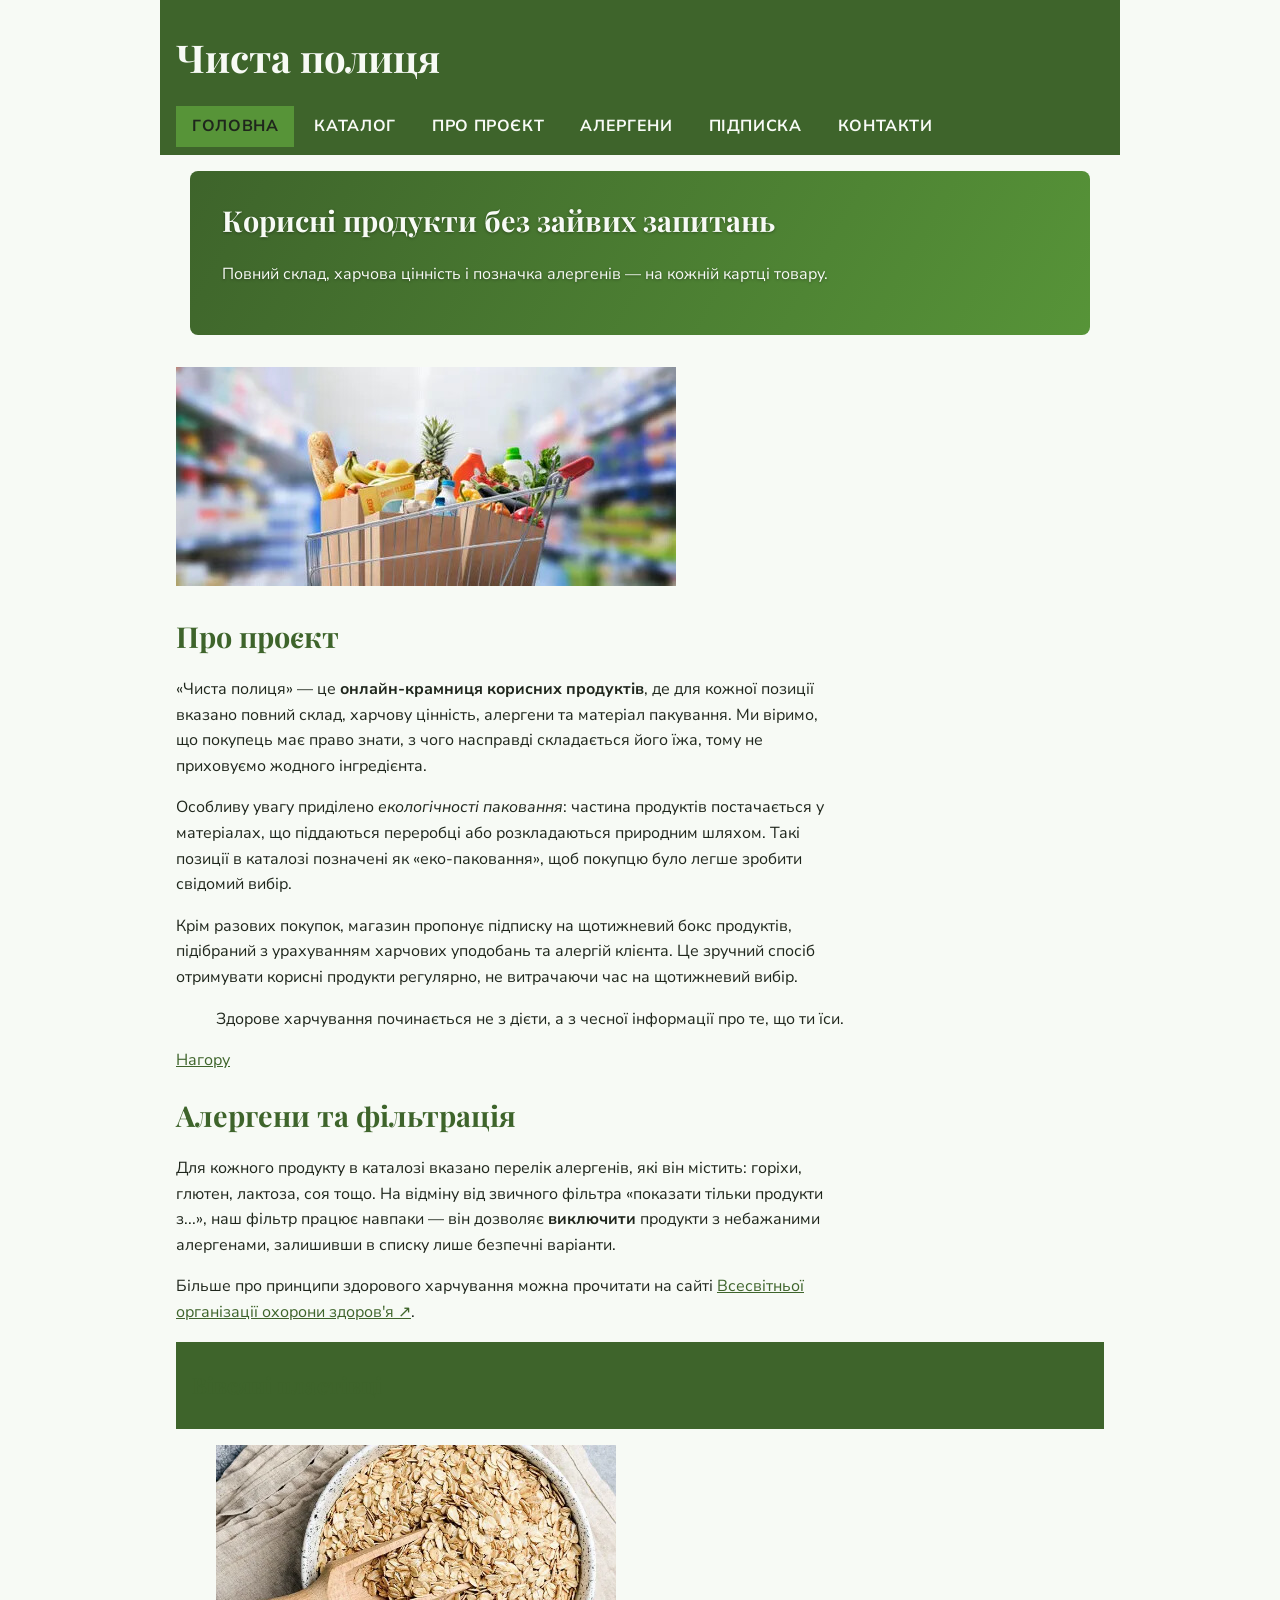
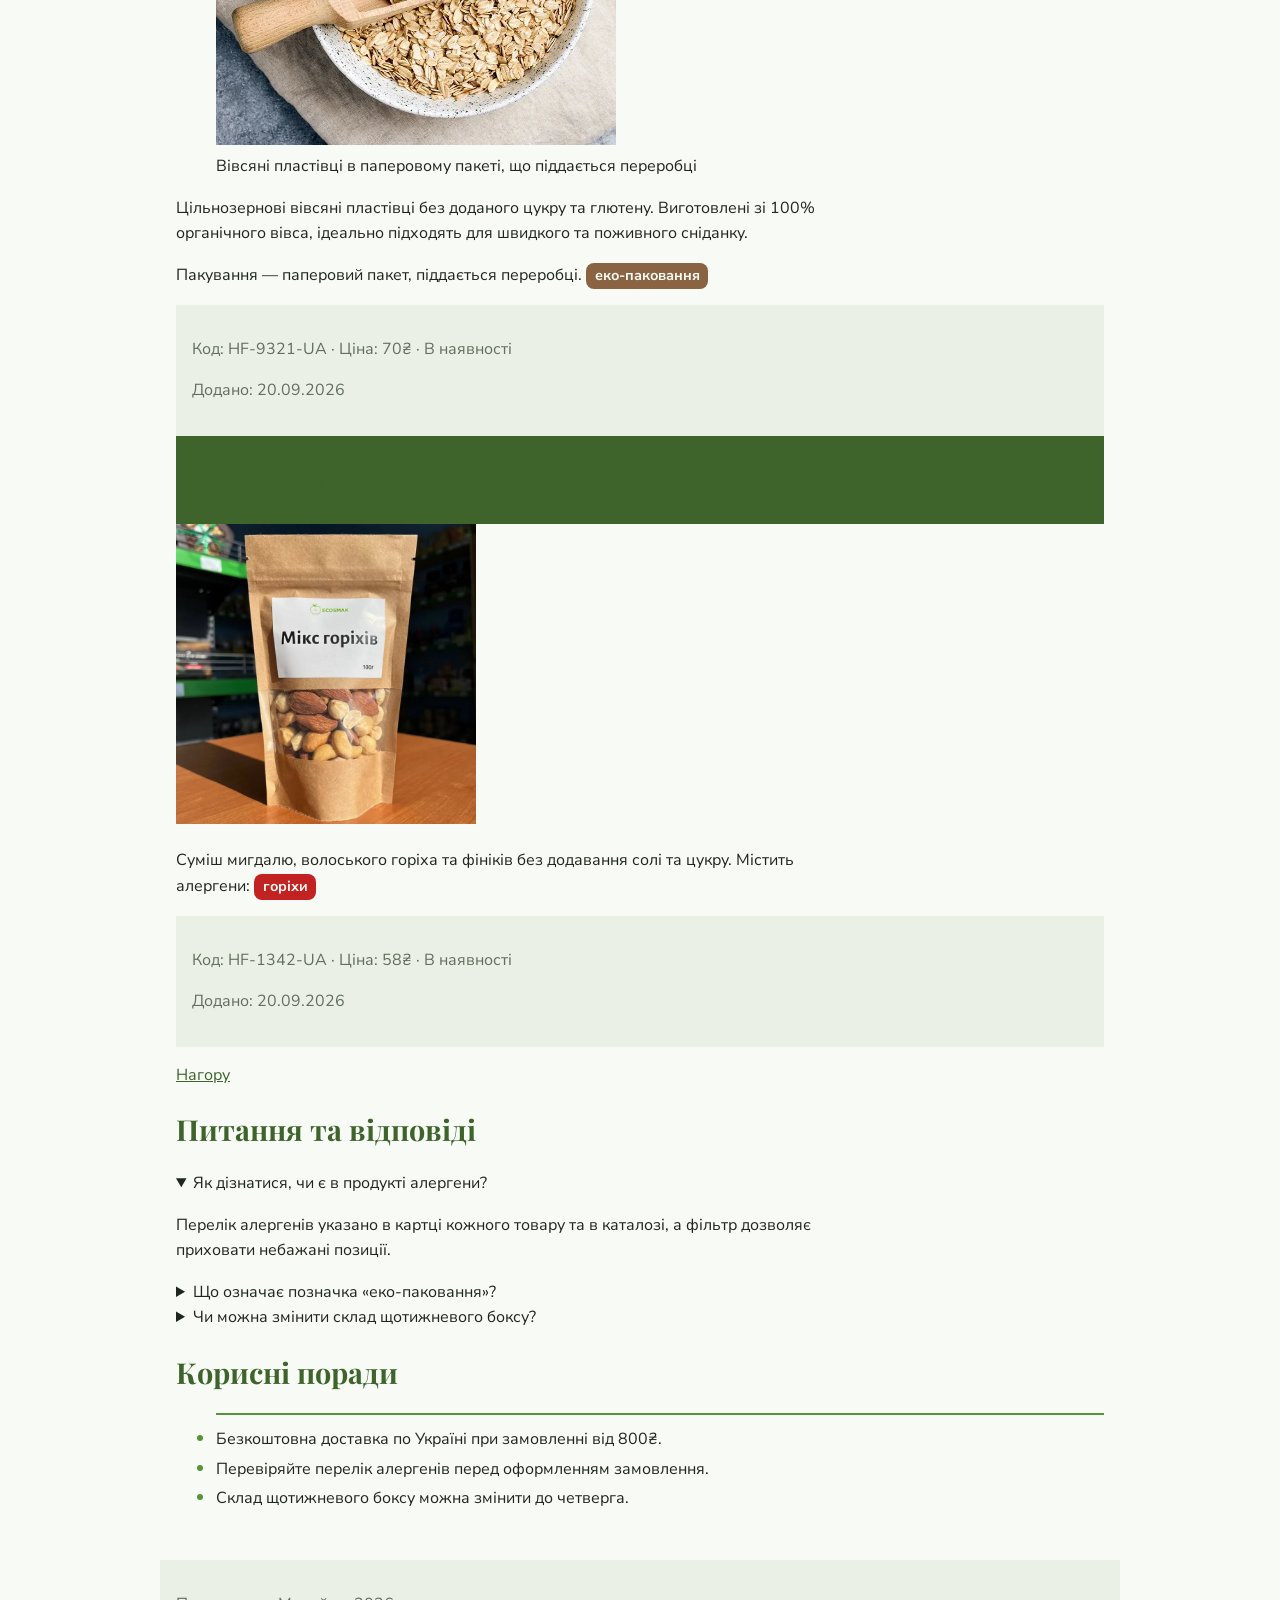
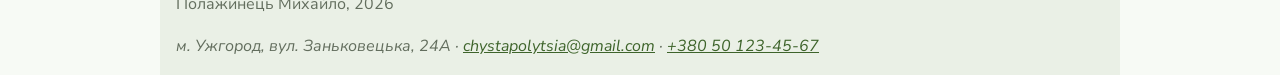
==== index.html @ 67d2f79c "Додано градієнтний банер, демонстрацію схлопування відступів і README" ====
<!DOCTYPE html>
<html lang="uk">

<head>
    <meta charset="UTF-8">
    <meta name="viewport" content="width=device-width, initial-scale=1.0">
    <link rel="stylesheet" href="css/styles.css">
    <title>Чиста полиця — крамниця корисних продуктів</title>
    <link rel="icon" href="images/favicon.jpg">
</head>

<body>       <!-- class="dark-theme" протестував все працює-->
    <header>
        <h1 id="top">Чиста полиця</h1>
        <!-- Навігація -->
        <nav aria-label="Головне меню">
            <ul>
                <li><a href="index.html" class="current">Головна</a></li>
                <li><a href="catalog.html">Каталог</a></li>
                <li><a href="index.html#store">Про проєкт</a></li>
                <li><a href="index.html#alergic">Алергени</a></li>
                <li><a href="form.html">Підписка</a></li>
                <li><a href="about.html">Контакти</a></li>
            </ul>
        </nav>
    </header>

    <main>
        <section class="banner">
            <h2>Корисні продукти без зайвих запитань</h2>
            <p>Повний склад, харчова цінність і позначка алергенів — на кожній картці товару.</p>
        </section>

        <!-- Перше зображення видно одразу, тому без lazy -->
        <picture>
            <source srcset="images/healthy-shelf.webp" type="image/webp">
            <source srcset="images/healthy-shelf.jpg" type="image/jpeg">
            <img src="images/healthy-shelf.jpg" alt="Полиця з крупами, горіхами та іншими корисними продуктами у скляних банках" width="500" height="219">
        </picture>

        <section>
            <h2 id="store">Про проєкт</h2>
            <p>
                «Чиста полиця» — це <strong>онлайн-крамниця корисних продуктів</strong>,
                де для кожної позиції вказано повний склад, харчову цінність, алергени
                та матеріал пакування. Ми віримо, що покупець має право знати, з чого
                насправді складається його їжа, тому не приховуємо жодного інгредієнта.
            </p>
            <p>
                Особливу увагу приділено <em>екологічності паковання</em>: частина
                продуктів постачається у матеріалах, що піддаються переробці або
                розкладаються природним шляхом. Такі позиції в каталозі позначені
                як «еко-паковання», щоб покупцю було легше зробити свідомий вибір.
            </p>
            <p>
                Крім разових покупок, магазин пропонує підписку на щотижневий бокс
                продуктів, підібраний з урахуванням харчових уподобань та алергій
                клієнта. Це зручний спосіб отримувати корисні продукти регулярно,
                не витрачаючи час на щотижневий вибір.
            </p>
            <blockquote>Здорове харчування починається не з дієти, а з чесної інформації про те, що ти їси.</blockquote>
            <p><a href="#top">Нагору</a></p>
        </section>

        <section>
            <h2 id="alergic">Алергени та фільтрація</h2>
            <p>
                Для кожного продукту в каталозі вказано перелік алергенів, які він
                містить: горіхи, глютен, лактоза, соя тощо. На відміну від звичного
                фільтра «показати тільки продукти з...», наш фільтр працює навпаки —
                він дозволяє <strong>виключити</strong> продукти з небажаними
                алергенами, залишивши в списку лише безпечні варіанти.
            </p>
            <p>
                Більше про принципи здорового харчування можна прочитати на сайті
                <a href="https://www.who.int/health-topics/healthy-diet" target="_blank" rel="noopener noreferrer">Всесвітньої організації охорони здоров'я</a>.
            </p>

            <article class="card" id="promo">
                <header>
                    <h3>Вівсяні пластівці</h3>
                </header>
                <figure>
                    <img src="images/oat.webp" alt="Вівсяні пластівці в паперовому пакеті та дерев'яній мисці" width="400" height="300" loading="lazy">
                    <figcaption>Вівсяні пластівці в паперовому пакеті, що піддається переробці</figcaption>
                </figure>
                <p>
                    Цільнозернові вівсяні пластівці без доданого цукру та глютену.
                    Виготовлені зі 100% органічного вівса, ідеально підходять для
                    швидкого та поживного сніданку.
                </p>
                <p>Пакування — паперовий пакет, піддається переробці. <span class="badge-eco">еко-паковання</span></p>
                <footer>
                    <p>Код: HF-9321-UA · Ціна: 70₴ · В наявності</p>
                    <p>Додано: <time datetime="2026-09-20">20.09.2026</time></p>
                </footer>
            </article>

            <article class="card">
                <header>
                    <h3>Мікс горіхів</h3>
                </header>
                <img src="images/nuts.webp" alt="Суміш мигдалю, волоських горіхів і фініків у мисці" width="300" height="300" loading="lazy">
                <p>
                    Суміш мигдалю, волоського горіха та фініків без додавання солі
                    та цукру. Містить алергени: <span class="badge-allergen">горіхи</span>
                </p>
                <footer>
                    <p>Код: HF-1342-UA · Ціна: 58₴ · В наявності</p>
                    <p>Додано: <time datetime="2026-09-20">20.09.2026</time></p>
                </footer>
            </article>

            <p><a href="#top">Нагору</a></p>
        </section>

        <section>
            <h2>Питання та відповіді</h2>
            <details open>
                <summary>Як дізнатися, чи є в продукті алергени?</summary>
                <p>Перелік алергенів указано в картці кожного товару та в каталозі, а фільтр дозволяє приховати небажані позиції.</p>
            </details>
            <details>
                <summary>Що означає позначка «еко-паковання»?</summary>
                <p>Це означає, що упаковка товару піддається переробці або розкладається природним шляхом.</p>
            </details>
            <details>
                <summary>Чи можна змінити склад щотижневого боксу?</summary>
                <p>Так, склад боксу можна змінити в особистому кабінеті до четверга, щоб зміни діяли з наступного тижня.</p>
            </details>
        </section>

        <aside>
            <h2>Корисні поради</h2>
            <ul>
                <li>Безкоштовна доставка по Україні при замовленні від 800₴.</li>
                <li>Перевіряйте перелік алергенів перед оформленням замовлення.</li>
                <li>Склад щотижневого боксу можна змінити до четверга.</li>
            </ul>
        </aside>
    </main>

    <footer>
        <p>Полажинець Михайло, 2026</p>
        <address>
            м. Ужгород, вул. Заньковецька, 24А · <a href="mailto:chystapolytsia@gmail.com">chystapolytsia@gmail.com</a> · <a href="tel:+380501234567">+380 50 123-45-67</a>
        </address>
    </footer>
</body>

</html>
---- css/styles.css ----
@import url('https://fonts.googleapis.com/css2?family=Playfair+Display:wght@700&family=Nunito+Sans:wght@400;700&subset=cyrillic&display=swap');

/* content-box рахує width лише для вмісту: рамка й padding
   додаються зверху, тому колонка з width:50% і padding:16px стає ширшою за 50%.
   border-box включає border і padding у вказаний width — колонка лишається
   рівно 50%, і дві такі колонки по 50% завжди помістяться в рядок, скільки
   padding не додавай */
*, *::before, *::after {
  box-sizing: border-box;
}

:root {
  /* еко-палітра: трав'яний зелений, світлий фон, коричневий крафт-колір
     для паковання, окремий червоний для попередження про алергени */
  --color-brand: hsl(100 40% 28%);   /* трав'яний зелений, темніший */
  --color-accent: hsl(100 45% 40%);  /* трав'яний зелений, акцент */
  --color-bg: hsl(90 30% 97%);
  --color-surface: hsl(95 25% 92%);
  --color-text: hsl(100 15% 13%);
  --color-muted: hsl(100 8% 40%);
  --color-hover: hsl(100 30% 90%);   /* підсвітка рядка таблиці */
  --color-craft: hsl(28 35% 40%);    /* коричневий, крафт-паковання */
  --color-allergen: hsl(0 70% 45%);  /* червоний, попередження про алергени */

  --font-heading: "Playfair Display", Georgia, "Times New Roman", serif;
  --font-body: "Nunito Sans", "Segoe UI", Arial, sans-serif;
  --radius: 0.5rem;
  --space-xs: 0.25rem;
  --space-sm: 0.5rem;
  --space-md: 1rem;
  --space-lg: 2rem;
  --measure: 65ch;
  --shadow: 0 2px 8px rgb(0 0 0 / 12%);
  --card-width: 260px;
  --card-img-h: 170px;
}

/* Типографіка */
html {
  font-size: 100%;
}

body {
  margin: 0;
  background: var(--color-bg);
  color: var(--color-text);
  font-family: var(--font-body);
  font-size: 1rem;
  line-height: 1.6;
}

h1, h2, h3 {
  font-family: var(--font-heading);
  line-height: 1.2;
  color: var(--color-brand);
}

h1 { font-size: 2.4rem; }
h2 { font-size: 1.8rem; }
h3 { font-size: 1.4rem; }

p {
  max-width: var(--measure);
}

strong, b {
  font-weight: 700;
}

header, main, footer {
  max-width: 60rem;
  margin: 0 auto;
  padding-inline: var(--space-md);
  box-sizing: border-box;
}

main {
  padding-block: var(--space-md);
}

/* Мітки: еко-паковання і попередження про алергени */
.badge-eco,
.badge-allergen {
  display: inline-block;
  padding: 0.1em 0.6em;
  border-radius: var(--radius);
  color: var(--color-bg);
  font-weight: 700;
  font-size: 0.9em;
}

.badge-eco {
  background: var(--color-craft);
}

.badge-allergen {
  background: var(--color-allergen);
}

/* Шапка та меню */
/* z-index сам по собі нічого не "піднімає" - він лише визначає порядок
   серед елементів, які вже мають власний контекст накладання. position
   якраз і створює цей контекст; без нього z-index: 10
   ні на що не вплине */
header {
  position: sticky;
  top: 0;
  z-index: 10;
  background: var(--color-brand);
  padding: var(--space-sm) var(--space-md);
}

header h1 {
  color: var(--color-bg);
}

nav[aria-label="Головне меню"] ul {
  list-style: none;
  padding-left: 0;
  margin: 0;
}

nav[aria-label="Головне меню"] li {
  display: inline-block;
}

nav[aria-label="Головне меню"] a {
  display: inline-block;
  padding: var(--space-sm) var(--space-md);
  color: var(--color-bg);
  font-weight: 700;
  text-decoration: none;
  text-transform: uppercase;
  letter-spacing: 0.04em;
}

nav[aria-label="Головне меню"] a:hover {
  background: var(--color-accent);
  color: var(--color-text);
}

/* клас current переїжджає на пункт активної сторінки в кожному html-файлі */
nav[aria-label="Головне меню"] a.current {
  background: var(--color-accent);
  color: var(--color-text);
}

nav[aria-label="Навігація по сторінці"] ul {
  list-style: none;
  padding-left: 0;
  display: flex;
  flex-wrap: wrap;
  gap: var(--space-md);
}

footer {
  background: var(--color-surface);
  color: var(--color-muted);
  padding-block: var(--space-md);
  margin-top: var(--space-md);
}

/*==== Картки каталогу ====*/
.cards {
  padding-top: var(--space-sm);
}

.cards .card {
  display: inline-block;
  vertical-align: top;
  width: var(--card-width);
  /* вертикальний відступ тільки знизу,
     горизонтальний — праворуч, щоб картки не торкались впритул */
  margin: 0 var(--space-md) var(--space-lg) 0;
  background: var(--color-bg);
  border: 1px solid var(--color-muted);
  border-radius: var(--radius);
  box-shadow: var(--shadow);
  /* overflow: hidden обрізає кути картинки по заокругленому border-radius
     картки — без цього зображення перекривало б
     закруглення своїми прямими кутами */
  overflow: hidden;
  /* система відліку для .card__badge: абсолютний елемент рахує координати
     відносно найближчого позиціонованого предка. Якщо прибрати relative —
     такого предка в картки не лишається, і бейдж рахує top/right відносно
     body, тобто "вилітає" у правий верхній кут усієї сторінки */
  position: relative;
}

.card__img {
  /* img — рядковий елемент, тому під ним лишається кілька пікселів
     "хвоста" рядка; display: block
     прибирає цей зазор */
  display: block;
  width: 100%;
  height: var(--card-img-h);
  object-fit: cover;
  object-position: center;
}

.card__body {
  padding: var(--space-md);
}

.card__title,
.card__meta,
.card__id {
  margin: 0 0 var(--space-sm);
  line-height: 1.3;
}

.card__title {
  white-space: nowrap;
  overflow: hidden;
  text-overflow: ellipsis;
}

.card__meta,
.card__id {
  color: var(--color-muted);
  font-size: 0.9rem;
}

/* "Еко" — той самий крафт-коричневий, що й .badge-eco в описі товару,
   бейдж показуємо тільки для карток з eco: true */
.card__badge {
  position: absolute;
  top: var(--space-sm);
  right: var(--space-sm);
  padding: var(--space-xs) var(--space-sm);
  background: var(--color-craft);
  color: var(--color-bg);
  font-size: 0.8rem;
  border-radius: 999px;
}



/* Таблиця каталогу
об'єданно код з пластівців та горохів виглядає не дуже, не можу згадати що треба використати аби воно виглядало нормально
*/
table {
  width: 100%;
  border-collapse: collapse;
  margin-block: var(--space-md);
  box-shadow: var(--shadow, 0 2px 8px rgb(0 0 0 / 10%));
  
}

caption {
  text-align: left;
  font-weight: 700;
  margin-bottom: var(--space-sm);
}

th, td {
  border: 1px solid var(--color-muted);
  padding: var(--space-sm);
}

thead th {
  background: var(--color-brand);
  color: var(--color-bg);
  text-align: left;
}

/* Калорійність і вага — останні 2 колонки заголовка, праворуч */
thead th:nth-last-child(-n + 2) {
  text-align: right;
}

tbody th {
  text-align: left;
}

/* rowspan Категорії зʼїдає клітинку з початку рядка, не з кінця —
   тому останні 2 td завжди Калорійність/Вага, в будь-якому рядку */
tbody td:nth-last-child(-n + 2) {
  text-align: right;
}

/* even = 2n, фарбуємо парні рядки (2, 4, 6…) */
tbody tr:nth-child(even) {
  background: var(--color-surface);
}

tbody tr:hover {
  background: var(--color-hover);
}

tfoot th,
tfoot td {
  font-weight: 700;
}

tfoot th { text-align: left; }
tfoot td { text-align: right; }

/* Форма підписки */
fieldset {
  border: 1px solid var(--color-muted);
  border-radius: var(--radius);
  margin-bottom: var(--space-md);
  padding: var(--space-md);
}

legend {
  font-family: var(--font-heading);
  color: var(--color-brand);
  padding-inline: var(--space-sm);
}

label {
  display: inline-block;
  margin-bottom: var(--space-sm);
}

input[type="text"],
input[type="email"],
input[type="tel"],
input[type="date"],
input[type="number"],
select,
textarea {
  width: 100%;
  max-width: 24rem;
  padding: var(--space-sm);
  border: 1px solid var(--color-muted);
  border-radius: var(--radius);
  font-family: var(--font-body);
  font-size: 1rem;
  box-sizing: border-box;
}

/* просто :invalid спрацював би одразу на пустій required-формі ще до вводу -
   тому :focus:invalid, підсвітка лише в полі, яке зараз редагують */
input:focus:invalid,
select:focus:invalid,
textarea:focus:invalid {
  border-color: var(--color-accent);
  background: var(--color-surface);
}

input:focus:valid,
select:focus:valid,
textarea:focus:valid {
  border-color: var(--color-brand);
  background: var(--color-surface);
}

/* :has(> input:required) - обгортка-<p> з обов'язковим полем,
   не важливо, label стоїть до input чи після */
p:has(> input:required) label::after,
p:has(> select:required) label::after {
  content: " *";
  color: var(--color-accent);
  font-weight: 700;
}

button[type="submit"],
button[type="reset"] {
  border: none;
  border-radius: var(--radius);
  padding: var(--space-sm) var(--space-md);
  font-weight: 700;
  cursor: pointer;
}

button[type="submit"] {
  background: var(--color-accent);
  color: var(--color-text);
}

button[type="reset"] {
  background: var(--color-surface);
  color: var(--color-muted);
  border: 1px solid var(--color-muted);
}

/* Інші обов'язкові селектори */

/* :first-child — перша порада виділена лінією зверху */
aside li:first-child {
  border-top: 2px solid var(--color-accent);
  padding-top: var(--space-sm);
}

/* :last-child — останній блок питань без зайвого відступу знизу */
details:last-child {
  margin-bottom: 0;
}

/* :checked — підпис вибраного розміру боксу жирним і фірмовим кольором */
input[type="radio"]:checked + label {
  font-weight: 700;
  color: var(--color-brand);
}

/* ::marker — колір і розмір маркерів списку порад */
aside li::marker {
  color: var(--color-accent);
  font-size: 1.2em;
}

/* ::first-letter — буквиця в першому абзаці вступу */
#store > p:first-of-type::first-letter {
  font-family: var(--font-heading);
  font-size: 2em;
  color: var(--color-brand);
}

/* нащадок — усі <a> всередині <main>, на будь-якій глибині */
main a {
  color: var(--color-brand);
}


main > p {
  margin-inline: 0;
}

/* атрибутний селектор: зовнішні посилання позначені стрілкою */
a[href^="http"]::after {
  content: " ↗";
}

a[href$=".pdf"]::after {
  content: " (PDF)";
}

/* LVHFA: однакова специфічність у всіх чотирьох, тому порядок у файлі
   вирішує, хто переможе — пізніше правило перебиває раніше */
a:link { color: var(--color-brand); }
a:visited { color: var(--color-muted); }
a:hover { color: var(--color-accent); }
a:focus-visible { outline: 2px solid var(--color-accent); outline-offset: 2px; }
a:active { color: var(--color-text); }

/* Специфічність: заголовок картки товару (h3 у #promo)
   h3        — (0,0,1)
   .card h3  — (0,1,1)
   #promo h3 — (1,0,1)  перемагає — id не наздогнати жодною кількістю класів */
/* h3       { color: var(--color-text); } */
/* .card h3 { color: var(--color-muted); } */
#promo h3 { color: var(--color-brand); }

/* inline-стиль переміг би все вище — специфічність інлайну вища за id,
   але тоді колір довелося б міняти прямо в розмітці, а не в одному файлі */
/* <h3 style="color: purple;">Вівсяні пластівці</h3> */

/* Темна тема */
body.dark-theme {
  --color-bg: hsl(100 20% 8%);
  --color-surface: hsl(100 18% 14%);
  --color-text: hsl(90 25% 92%);
  --color-muted: hsl(100 8% 60%);
  --color-hover: hsl(100 25% 20%);
}

/* Банер  */
.banner {
  width: min(100%, 900px);
  margin: 0 auto var(--space-lg);
  padding: var(--space-lg);
  border-radius: var(--radius);
  color: var(--color-bg);
  background-image: linear-gradient(120deg, var(--color-brand), var(--color-accent));
  /* світлий кінець градієнта сам по собі не дуже темний —
     тінь під текстом тримає контраст по всій довжині банера, а не тільки
     на темному краю */
  text-shadow: 0 1px 3px rgb(0 0 0 / 35%);
}

.banner h2 {
  color: var(--color-bg);
  margin-top: 0;
}

/* ===== Демонстрація: схлопування відступів =====
   Якщо розкоментувати цей блок, відстань між сусідніми картками по
   вертикалі буде НЕ 24+16=40px, а 24px: два вертикальні відступи, що
   стикаються, не додаються, а зливаються в один — більший із двох.
   Горизонтальні відступи так не поводяться, вони завжди додаються.
   Саме тому в цій роботі всі вертикальні відступи задані тільки в
   один бік — знизу (.cards .card, .card__title/.card__meta/.card__id).

.card { margin-bottom: 24px; }
.card + .card { margin-top: 16px; }
*/
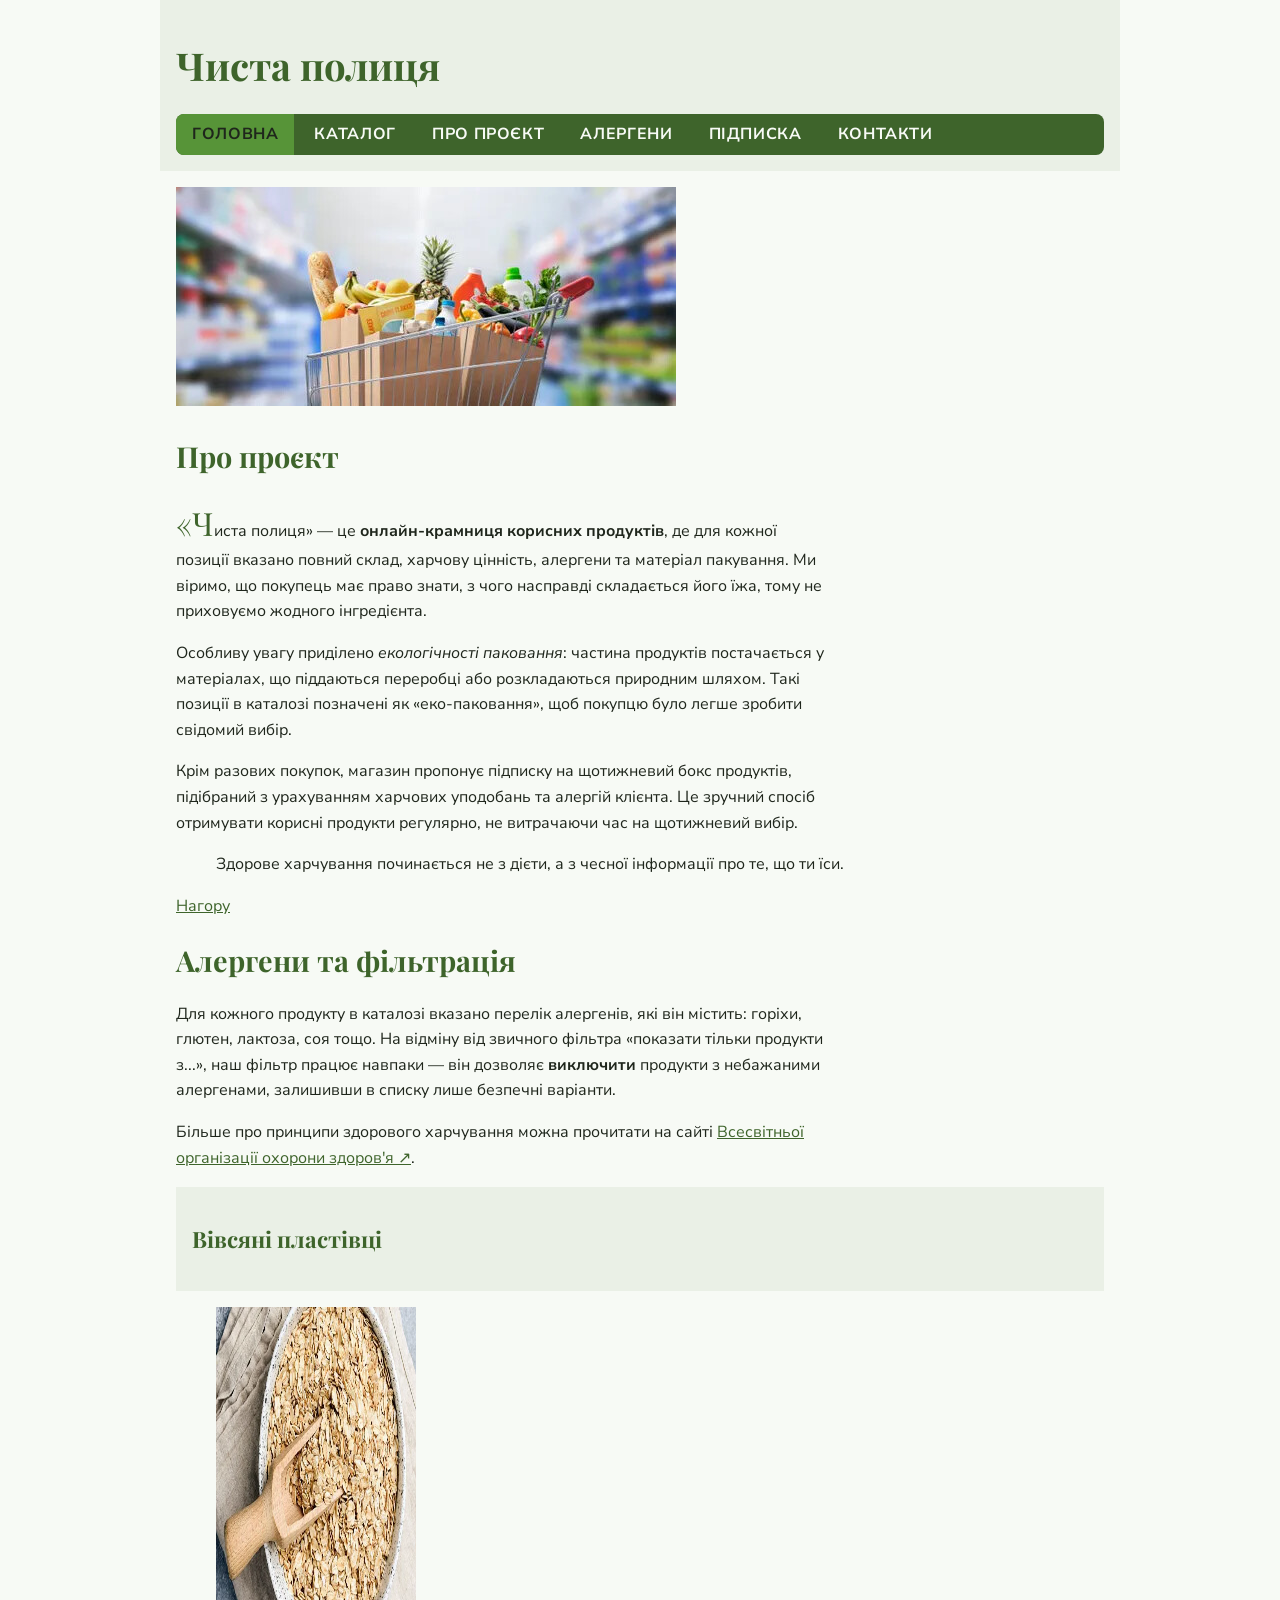
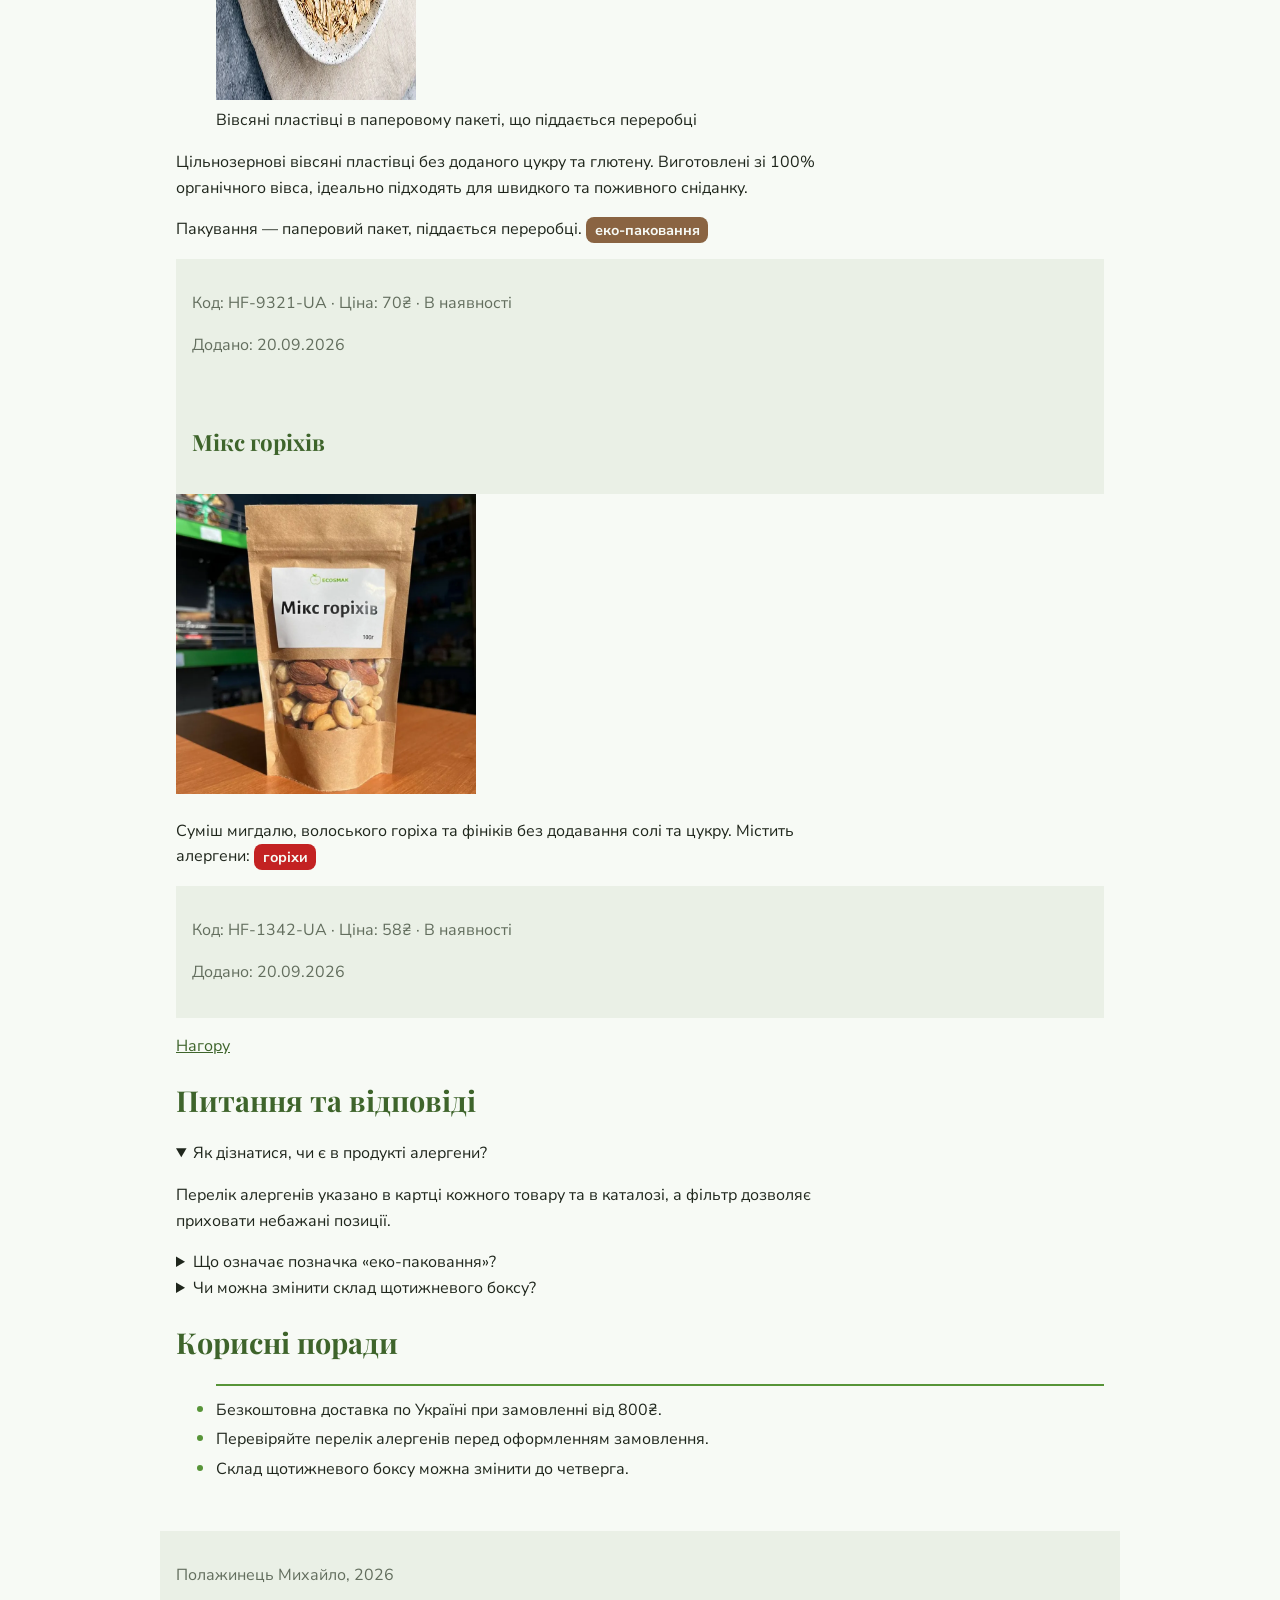
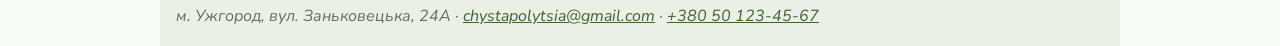
==== commit 4074bc36: "Виправлення недоліків" ====
--- a/index.html
+++ b/index.html
@@ -9,7 +9,7 @@
     <link rel="icon" href="images/favicon.jpg">
 </head>
 
-<body>       <!-- class="dark-theme" протестував все працює-->
+<body>
     <header>
         <h1 id="top">Чиста полиця</h1>
         <!-- Навігація -->
@@ -26,11 +26,6 @@
     </header>
 
     <main>
-        <section class="banner">
-            <h2>Корисні продукти без зайвих запитань</h2>
-            <p>Повний склад, харчова цінність і позначка алергенів — на кожній картці товару.</p>
-        </section>
-
         <!-- Перше зображення видно одразу, тому без lazy -->
         <picture>
             <source srcset="images/healthy-shelf.webp" type="image/webp">
@@ -81,7 +76,7 @@
                     <h3>Вівсяні пластівці</h3>
                 </header>
                 <figure>
-                    <img src="images/oat.webp" alt="Вівсяні пластівці в паперовому пакеті та дерев'яній мисці" width="400" height="300" loading="lazy">
+                    <img src="images/oat.webp" alt="Вівсяні пластівці в паперовому пакеті та дерев'яній мисці" width="200" height="393" loading="lazy">
                     <figcaption>Вівсяні пластівці в паперовому пакеті, що піддається переробці</figcaption>
                 </figure>
                 <p>
--- a/css/styles.css
+++ b/css/styles.css
@@ -1,13 +1,5 @@
+/* Чиста полиця — варіант 9, Полажинець Михайло, 14.10.2026 */
 @import url('https://fonts.googleapis.com/css2?family=Playfair+Display:wght@700&family=Nunito+Sans:wght@400;700&subset=cyrillic&display=swap');
-
-/* content-box рахує width лише для вмісту: рамка й padding
-   додаються зверху, тому колонка з width:50% і padding:16px стає ширшою за 50%.
-   border-box включає border і padding у вказаний width — колонка лишається
-   рівно 50%, і дві такі колонки по 50% завжди помістяться в рядок, скільки
-   padding не додавай */
-*, *::before, *::after {
-  box-sizing: border-box;
-}
 
 :root {
   /* еко-палітра: трав'яний зелений, світлий фон, коричневий крафт-колір
@@ -25,14 +17,10 @@
   --font-heading: "Playfair Display", Georgia, "Times New Roman", serif;
   --font-body: "Nunito Sans", "Segoe UI", Arial, sans-serif;
   --radius: 0.5rem;
-  --space-xs: 0.25rem;
+  --space: 1rem;
   --space-sm: 0.5rem;
-  --space-md: 1rem;
-  --space-lg: 2rem;
   --measure: 65ch;
   --shadow: 0 2px 8px rgb(0 0 0 / 12%);
-  --card-width: 260px;
-  --card-img-h: 170px;
 }
 
 /* Типографіка */
@@ -70,15 +58,15 @@
 header, main, footer {
   max-width: 60rem;
   margin: 0 auto;
-  padding-inline: var(--space-md);
+  padding-inline: var(--space);
   box-sizing: border-box;
 }
 
 main {
-  padding-block: var(--space-md);
-}
-
-/* Мітки: еко-паковання і попередження про алергени */
+  padding-block: var(--space);
+}
+
+/* Мітки: еко-паковання (крафт-коричневий) і попередження про алергени (червоний) */
 .badge-eco,
 .badge-allergen {
   display: inline-block;
@@ -98,26 +86,18 @@
 }
 
 /* Шапка та меню */
-/* z-index сам по собі нічого не "піднімає" - він лише визначає порядок
-   серед елементів, які вже мають власний контекст накладання. position
-   якраз і створює цей контекст; без нього z-index: 10
-   ні на що не вплине */
 header {
-  position: sticky;
-  top: 0;
-  z-index: 10;
-  background: var(--color-brand);
-  padding: var(--space-sm) var(--space-md);
-}
-
-header h1 {
-  color: var(--color-bg);
+  background: var(--color-surface);
+  padding-block: var(--space);
 }
 
 nav[aria-label="Головне меню"] ul {
   list-style: none;
   padding-left: 0;
   margin: 0;
+  background: var(--color-brand);
+  border-radius: var(--radius);
+  overflow: hidden;
 }
 
 nav[aria-label="Головне меню"] li {
@@ -126,7 +106,7 @@
 
 nav[aria-label="Головне меню"] a {
   display: inline-block;
-  padding: var(--space-sm) var(--space-md);
+  padding: var(--space-sm) var(--space);
   color: var(--color-bg);
   font-weight: 700;
   text-decoration: none;
@@ -150,101 +130,25 @@
   padding-left: 0;
   display: flex;
   flex-wrap: wrap;
-  gap: var(--space-md);
+  gap: var(--space);
 }
 
 footer {
   background: var(--color-surface);
   color: var(--color-muted);
-  padding-block: var(--space-md);
-  margin-top: var(--space-md);
-}
-
-/*==== Картки каталогу ====*/
-.cards {
-  padding-top: var(--space-sm);
-}
-
-.cards .card {
-  display: inline-block;
-  vertical-align: top;
-  width: var(--card-width);
-  /* вертикальний відступ тільки знизу,
-     горизонтальний — праворуч, щоб картки не торкались впритул */
-  margin: 0 var(--space-md) var(--space-lg) 0;
-  background: var(--color-bg);
-  border: 1px solid var(--color-muted);
-  border-radius: var(--radius);
-  box-shadow: var(--shadow);
-  /* overflow: hidden обрізає кути картинки по заокругленому border-radius
-     картки — без цього зображення перекривало б
-     закруглення своїми прямими кутами */
-  overflow: hidden;
-  /* система відліку для .card__badge: абсолютний елемент рахує координати
-     відносно найближчого позиціонованого предка. Якщо прибрати relative —
-     такого предка в картки не лишається, і бейдж рахує top/right відносно
-     body, тобто "вилітає" у правий верхній кут усієї сторінки */
-  position: relative;
-}
-
-.card__img {
-  /* img — рядковий елемент, тому під ним лишається кілька пікселів
-     "хвоста" рядка; display: block
-     прибирає цей зазор */
-  display: block;
-  width: 100%;
-  height: var(--card-img-h);
-  object-fit: cover;
-  object-position: center;
-}
-
-.card__body {
-  padding: var(--space-md);
-}
-
-.card__title,
-.card__meta,
-.card__id {
-  margin: 0 0 var(--space-sm);
-  line-height: 1.3;
-}
-
-.card__title {
-  white-space: nowrap;
-  overflow: hidden;
-  text-overflow: ellipsis;
-}
-
-.card__meta,
-.card__id {
-  color: var(--color-muted);
-  font-size: 0.9rem;
-}
-
-/* "Еко" — той самий крафт-коричневий, що й .badge-eco в описі товару,
-   бейдж показуємо тільки для карток з eco: true */
-.card__badge {
-  position: absolute;
-  top: var(--space-sm);
-  right: var(--space-sm);
-  padding: var(--space-xs) var(--space-sm);
-  background: var(--color-craft);
-  color: var(--color-bg);
-  font-size: 0.8rem;
-  border-radius: 999px;
-}
-
-
-
-/* Таблиця каталогу
-об'єданно код з пластівців та горохів виглядає не дуже, не можу згадати що треба використати аби воно виглядало нормально
-*/
+  padding-block: var(--space);
+  margin-top: var(--space);
+}
+
+
+
+/* Таблиця каталогу */
 table {
   width: 100%;
   border-collapse: collapse;
-  margin-block: var(--space-md);
+  margin-block: var(--space);
+  /* запасне значення після коми спрацює, якщо --shadow раптом прибрати з :root */
   box-shadow: var(--shadow, 0 2px 8px rgb(0 0 0 / 10%));
-  
 }
 
 caption {
@@ -300,8 +204,8 @@
 fieldset {
   border: 1px solid var(--color-muted);
   border-radius: var(--radius);
-  margin-bottom: var(--space-md);
-  padding: var(--space-md);
+  margin-bottom: var(--space);
+  padding: var(--space);
 }
 
 legend {
@@ -337,7 +241,9 @@
 input:focus:invalid,
 select:focus:invalid,
 textarea:focus:invalid {
-  border-color: var(--color-accent);
+  /* червоний (--color-allergen), а не --color-accent — обидва зелені з :valid
+     майже не відрізнялись би одне від одного */
+  border-color: var(--color-allergen);
   background: var(--color-surface);
 }
 
@@ -349,7 +255,7 @@
 }
 
 /* :has(> input:required) - обгортка-<p> з обов'язковим полем,
-   не важливо, label стоїть до input чи після */
+   не важливо, label стоїть до input чи після (чекбокс agree) */
 p:has(> input:required) label::after,
 p:has(> select:required) label::after {
   content: " *";
@@ -361,7 +267,7 @@
 button[type="reset"] {
   border: none;
   border-radius: var(--radius);
-  padding: var(--space-sm) var(--space-md);
+  padding: var(--space-sm) var(--space);
   font-weight: 700;
   cursor: pointer;
 }
@@ -402,14 +308,15 @@
   font-size: 1.2em;
 }
 
-/* ::first-letter — буквиця в першому абзаці вступу */
-#store > p:first-of-type::first-letter {
+/* ::first-letter — буквиця в першому абзаці вступу (#store сидить на h2,
+   тому це сусід через +, а не дитина через >) */
+#store + p::first-letter {
   font-family: var(--font-heading);
   font-size: 2em;
   color: var(--color-brand);
 }
 
-/* нащадок — усі <a> всередині <main>, на будь-якій глибині */
+/* нащадок (пробіл) — усі <a> всередині <main>, на будь-якій глибині */
 main a {
   color: var(--color-brand);
 }
@@ -456,34 +363,3 @@
   --color-muted: hsl(100 8% 60%);
   --color-hover: hsl(100 25% 20%);
 }
-
-/* Банер  */
-.banner {
-  width: min(100%, 900px);
-  margin: 0 auto var(--space-lg);
-  padding: var(--space-lg);
-  border-radius: var(--radius);
-  color: var(--color-bg);
-  background-image: linear-gradient(120deg, var(--color-brand), var(--color-accent));
-  /* світлий кінець градієнта сам по собі не дуже темний —
-     тінь під текстом тримає контраст по всій довжині банера, а не тільки
-     на темному краю */
-  text-shadow: 0 1px 3px rgb(0 0 0 / 35%);
-}
-
-.banner h2 {
-  color: var(--color-bg);
-  margin-top: 0;
-}
-
-/* ===== Демонстрація: схлопування відступів =====
-   Якщо розкоментувати цей блок, відстань між сусідніми картками по
-   вертикалі буде НЕ 24+16=40px, а 24px: два вертикальні відступи, що
-   стикаються, не додаються, а зливаються в один — більший із двох.
-   Горизонтальні відступи так не поводяться, вони завжди додаються.
-   Саме тому в цій роботі всі вертикальні відступи задані тільки в
-   один бік — знизу (.cards .card, .card__title/.card__meta/.card__id).
-
-.card { margin-bottom: 24px; }
-.card + .card { margin-top: 16px; }
-*/
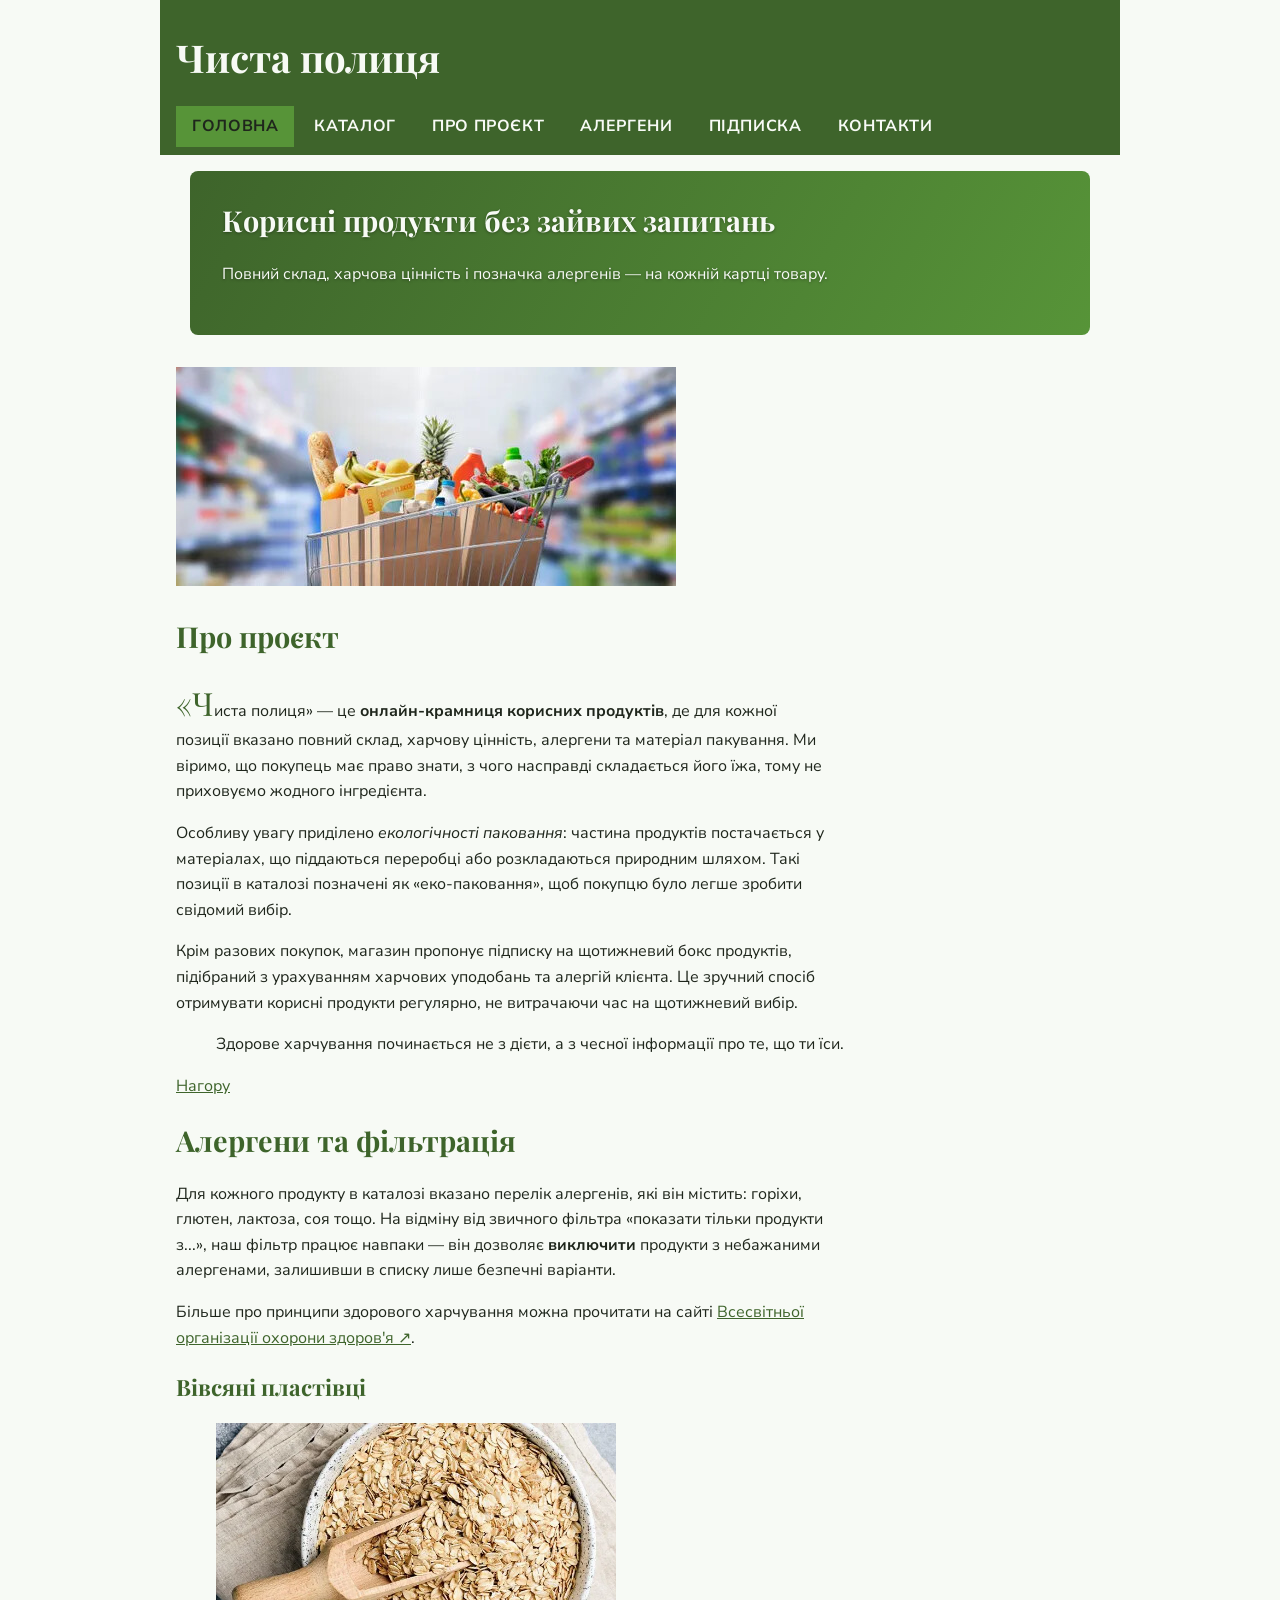
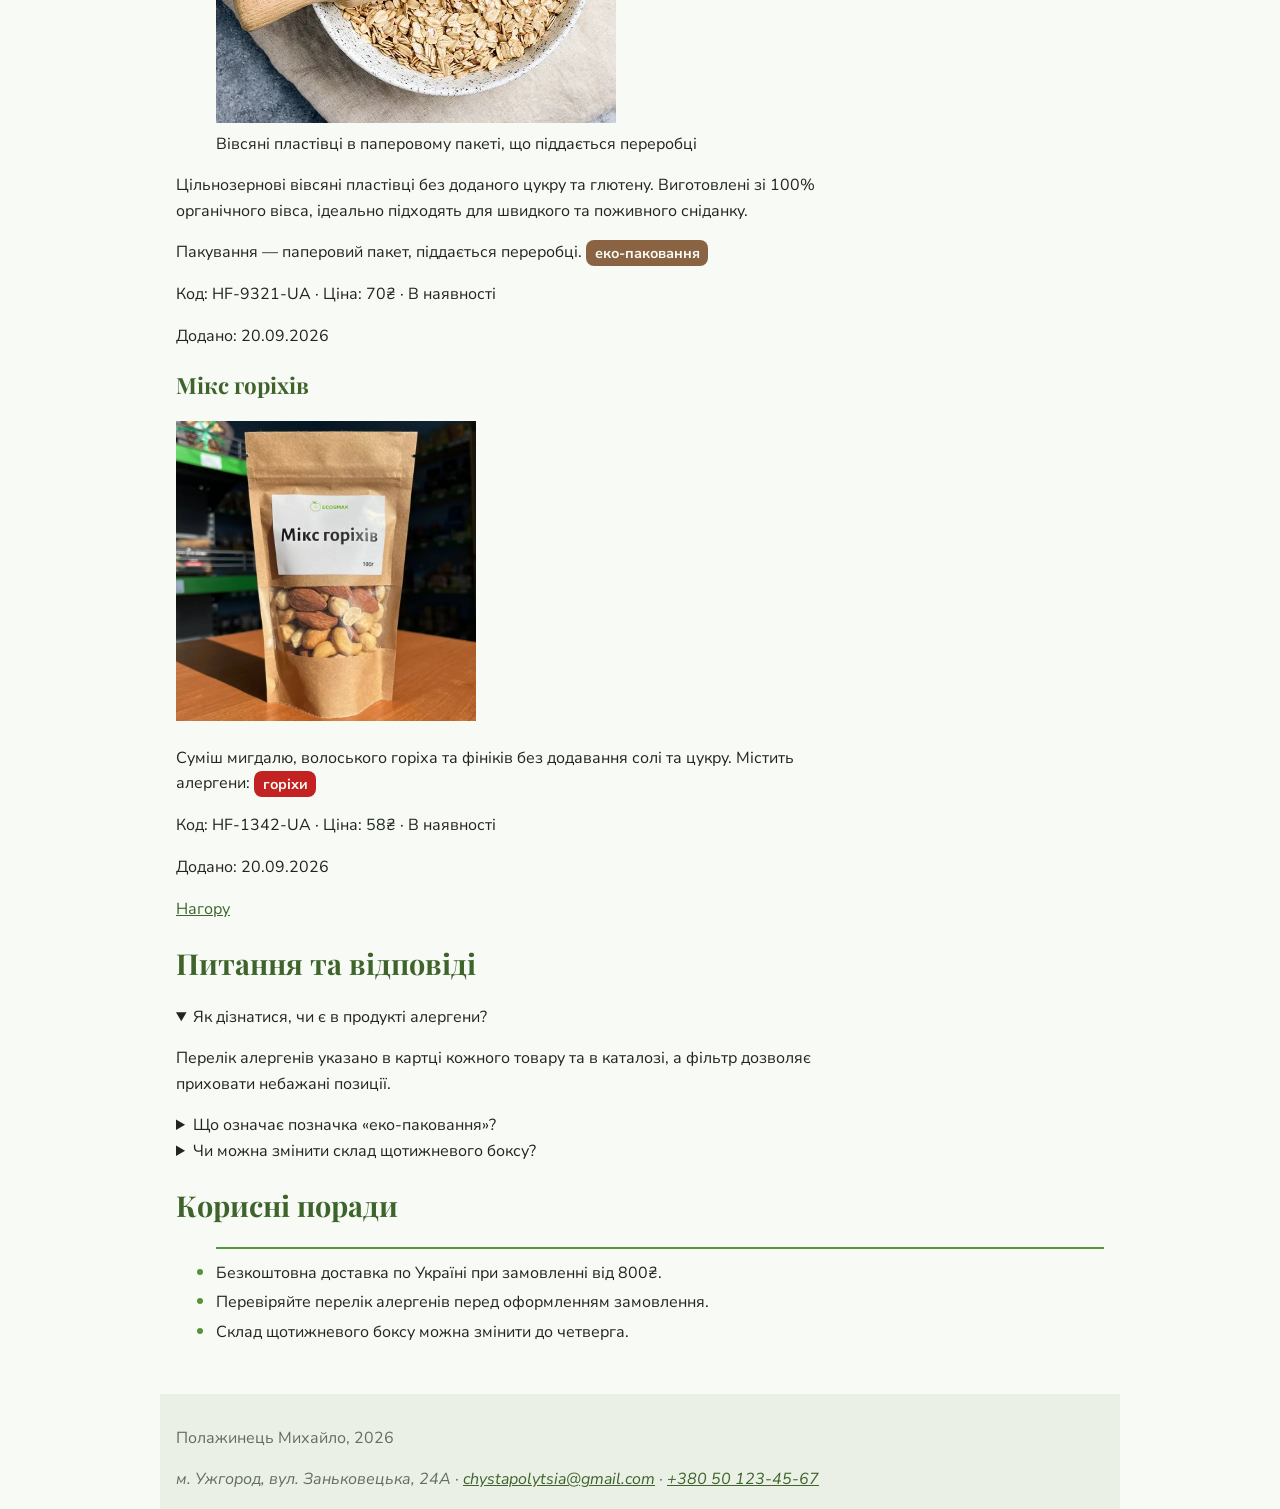
==== commit 7fa58946: "Виправлено помилки" ====
--- a/index.html
+++ b/index.html
@@ -26,6 +26,11 @@
     </header>
 
     <main>
+        <section class="banner">
+            <h2>Корисні продукти без зайвих запитань</h2>
+            <p>Повний склад, харчова цінність і позначка алергенів — на кожній картці товару.</p>
+        </section>
+
         <!-- Перше зображення видно одразу, тому без lazy -->
         <picture>
             <source srcset="images/healthy-shelf.webp" type="image/webp">
@@ -76,7 +81,7 @@
                     <h3>Вівсяні пластівці</h3>
                 </header>
                 <figure>
-                    <img src="images/oat.webp" alt="Вівсяні пластівці в паперовому пакеті та дерев'яній мисці" width="200" height="393" loading="lazy">
+                    <img src="images/oat.webp" alt="Вівсяні пластівці в паперовому пакеті та дерев'яній мисці" width="400" height="300" loading="lazy">
                     <figcaption>Вівсяні пластівці в паперовому пакеті, що піддається переробці</figcaption>
                 </figure>
                 <p>
--- a/css/styles.css
+++ b/css/styles.css
@@ -1,5 +1,14 @@
-/* Чиста полиця — варіант 9, Полажинець Михайло, 14.10.2026 */
+/* Чиста полиця — варіант 9, Полажинець Михайло, 21.10.2026 */
 @import url('https://fonts.googleapis.com/css2?family=Playfair+Display:wght@700&family=Nunito+Sans:wght@400;700&subset=cyrillic&display=swap');
+
+/* content-box рахує width лише для вмісту: рамка й padding
+   додаються зверху, тому колонка з width:50% і padding:16px стає ширшою за 50%.
+   border-box включає border і padding у вказаний width — колонка лишається
+   рівно 50%, і дві такі колонки по 50% завжди помістяться в рядок, скільки
+   padding не додавай */
+*, *::before, *::after {
+  box-sizing: border-box;
+}
 
 :root {
   /* еко-палітра: трав'яний зелений, світлий фон, коричневий крафт-колір
@@ -17,10 +26,14 @@
   --font-heading: "Playfair Display", Georgia, "Times New Roman", serif;
   --font-body: "Nunito Sans", "Segoe UI", Arial, sans-serif;
   --radius: 0.5rem;
-  --space: 1rem;
+  --space-xs: 0.25rem;
   --space-sm: 0.5rem;
+  --space-md: 1rem;
+  --space-lg: 2rem;
   --measure: 65ch;
   --shadow: 0 2px 8px rgb(0 0 0 / 12%);
+  --card-width: 260px;
+  --card-img-h: 170px;
 }
 
 /* Типографіка */
@@ -55,18 +68,21 @@
   font-weight: 700;
 }
 
-header, main, footer {
+/* "> header"/"> footer" — рівно той header/footer сторінки, прямий нащадок body;
+   без цього скоупу правило ловило б і вкладені header/footer усередині
+   карток товарів (index.html), а там своя розмітка */
+body > header, main, body > footer {
   max-width: 60rem;
   margin: 0 auto;
-  padding-inline: var(--space);
+  padding-inline: var(--space-md);
   box-sizing: border-box;
 }
 
 main {
-  padding-block: var(--space);
-}
-
-/* Мітки: еко-паковання (крафт-коричневий) і попередження про алергени (червоний) */
+  padding-block: var(--space-md);
+}
+
+/* Мітки: еко-паковання і попередження про алергени */
 .badge-eco,
 .badge-allergen {
   display: inline-block;
@@ -86,18 +102,26 @@
 }
 
 /* Шапка та меню */
-header {
-  background: var(--color-surface);
-  padding-block: var(--space);
+/* z-index сам по собі нічого не "піднімає" - він лише визначає порядок
+   серед елементів, які вже мають власний контекст накладання. position
+   якраз і створює цей контекст; без нього z-index: 10
+   ні на що не вплине */
+body > header {
+  position: sticky;
+  top: 0;
+  z-index: 10;
+  background: var(--color-brand);
+  padding: var(--space-sm) var(--space-md);
+}
+
+body > header h1 {
+  color: var(--color-bg);
 }
 
 nav[aria-label="Головне меню"] ul {
   list-style: none;
   padding-left: 0;
   margin: 0;
-  background: var(--color-brand);
-  border-radius: var(--radius);
-  overflow: hidden;
 }
 
 nav[aria-label="Головне меню"] li {
@@ -106,7 +130,7 @@
 
 nav[aria-label="Головне меню"] a {
   display: inline-block;
-  padding: var(--space-sm) var(--space);
+  padding: var(--space-sm) var(--space-md);
   color: var(--color-bg);
   font-weight: 700;
   text-decoration: none;
@@ -130,14 +154,88 @@
   padding-left: 0;
   display: flex;
   flex-wrap: wrap;
-  gap: var(--space);
-}
-
-footer {
+  gap: var(--space-md);
+}
+
+body > footer {
   background: var(--color-surface);
   color: var(--color-muted);
-  padding-block: var(--space);
-  margin-top: var(--space);
+  padding-block: var(--space-md);
+  margin-top: var(--space-md);
+}
+
+/*==== Картки каталогу ====*/
+.cards {
+  padding-top: var(--space-sm);
+}
+
+.cards .card {
+  display: inline-block;
+  vertical-align: top;
+  width: var(--card-width);
+  /* вертикальний відступ тільки знизу,
+     горизонтальний — праворуч, щоб картки не торкались впритул */
+  margin: 0 var(--space-md) var(--space-lg) 0;
+  background: var(--color-bg);
+  border: 1px solid var(--color-muted);
+  border-radius: var(--radius);
+  box-shadow: var(--shadow);
+  /* overflow: hidden обрізає кути картинки по заокругленому border-radius
+     картки — без цього зображення перекривало б
+     закруглення своїми прямими кутами */
+  overflow: hidden;
+  /* система відліку для .card__badge: абсолютний елемент рахує координати
+     відносно найближчого позиціонованого предка. Якщо прибрати relative —
+     такого предка в картки не лишається, і бейдж рахує top/right відносно
+     body, тобто "вилітає" у правий верхній кут усієї сторінки */
+  position: relative;
+}
+
+.card__img {
+  /* img — рядковий елемент, тому під ним лишається кілька пікселів
+     "хвоста" рядка; display: block
+     прибирає цей зазор */
+  display: block;
+  width: 100%;
+  height: var(--card-img-h);
+  object-fit: cover;
+  object-position: center;
+}
+
+.card__body {
+  padding: var(--space-md);
+}
+
+.card__title,
+.card__meta,
+.card__id {
+  margin: 0 0 var(--space-sm);
+  line-height: 1.3;
+}
+
+.card__title {
+  white-space: nowrap;
+  overflow: hidden;
+  text-overflow: ellipsis;
+}
+
+.card__meta,
+.card__id {
+  color: var(--color-muted);
+  font-size: 0.9rem;
+}
+
+/* "Еко" — той самий крафт-коричневий, що й .badge-eco в описі товару,
+   бейдж показуємо тільки для карток з eco: true */
+.card__badge {
+  position: absolute;
+  top: var(--space-sm);
+  right: var(--space-sm);
+  padding: var(--space-xs) var(--space-sm);
+  background: var(--color-craft);
+  color: var(--color-bg);
+  font-size: 0.8rem;
+  border-radius: 999px;
 }
 
 
@@ -146,7 +244,8 @@
 table {
   width: 100%;
   border-collapse: collapse;
-  margin-block: var(--space);
+  /* відступ тільки знизу — та сама дисципліна проти схлопування, що й у картках */
+  margin-bottom: var(--space-md);
   /* запасне значення після коми спрацює, якщо --shadow раптом прибрати з :root */
   box-shadow: var(--shadow, 0 2px 8px rgb(0 0 0 / 10%));
 }
@@ -204,8 +303,8 @@
 fieldset {
   border: 1px solid var(--color-muted);
   border-radius: var(--radius);
-  margin-bottom: var(--space);
-  padding: var(--space);
+  margin-bottom: var(--space-md);
+  padding: var(--space-md);
 }
 
 legend {
@@ -255,7 +354,7 @@
 }
 
 /* :has(> input:required) - обгортка-<p> з обов'язковим полем,
-   не важливо, label стоїть до input чи після (чекбокс agree) */
+   не важливо, label стоїть до input чи після */
 p:has(> input:required) label::after,
 p:has(> select:required) label::after {
   content: " *";
@@ -267,7 +366,7 @@
 button[type="reset"] {
   border: none;
   border-radius: var(--radius);
-  padding: var(--space-sm) var(--space);
+  padding: var(--space-sm) var(--space-md);
   font-weight: 700;
   cursor: pointer;
 }
@@ -316,7 +415,7 @@
   color: var(--color-brand);
 }
 
-/* нащадок (пробіл) — усі <a> всередині <main>, на будь-якій глибині */
+/* нащадок — усі <a> всередині <main>, на будь-якій глибині */
 main a {
   color: var(--color-brand);
 }
@@ -363,3 +462,34 @@
   --color-muted: hsl(100 8% 60%);
   --color-hover: hsl(100 25% 20%);
 }
+
+/* Банер  */
+.banner {
+  width: min(100%, 900px);
+  margin: 0 auto var(--space-lg);
+  padding: var(--space-lg);
+  border-radius: var(--radius);
+  color: var(--color-bg);
+  background-image: linear-gradient(120deg, var(--color-brand), var(--color-accent));
+  /* світлий кінець градієнта сам по собі не дуже темний —
+     тінь під текстом тримає контраст по всій довжині банера, а не тільки
+     на темному краю */
+  text-shadow: 0 1px 3px rgb(0 0 0 / 35%);
+}
+
+.banner h2 {
+  color: var(--color-bg);
+  margin-top: 0;
+}
+
+/* ===== Демонстрація: схлопування відступів =====
+   Якщо розкоментувати цей блок, відстань між сусідніми картками по
+   вертикалі буде НЕ 24+16=40px, а 24px: два вертикальні відступи, що
+   стикаються, не додаються, а зливаються в один — більший із двох.
+   Горизонтальні відступи так не поводяться, вони завжди додаються.
+   Саме тому в цій роботі всі вертикальні відступи задані тільки в
+   один бік — знизу (.cards .card, .card__title/.card__meta/.card__id).
+
+.card { margin-bottom: 24px; }
+.card + .card { margin-top: 16px; }
+*/
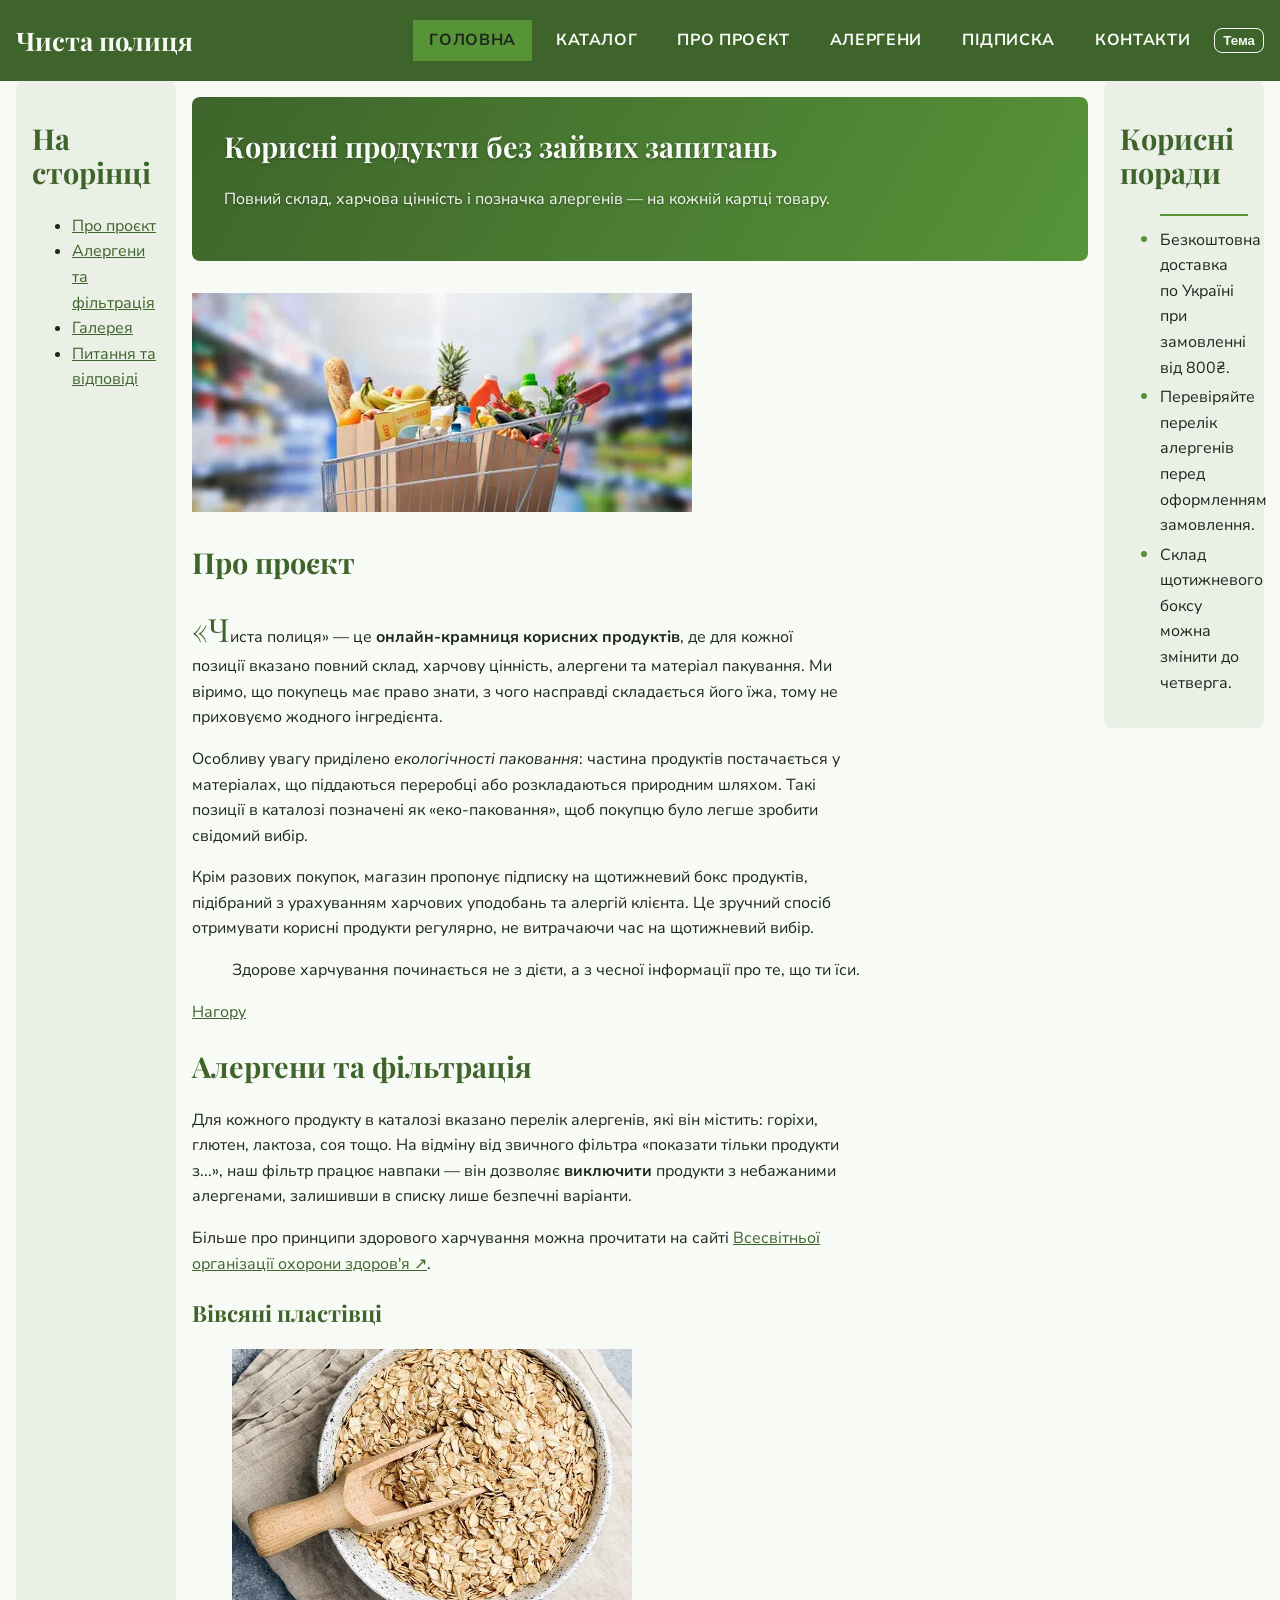
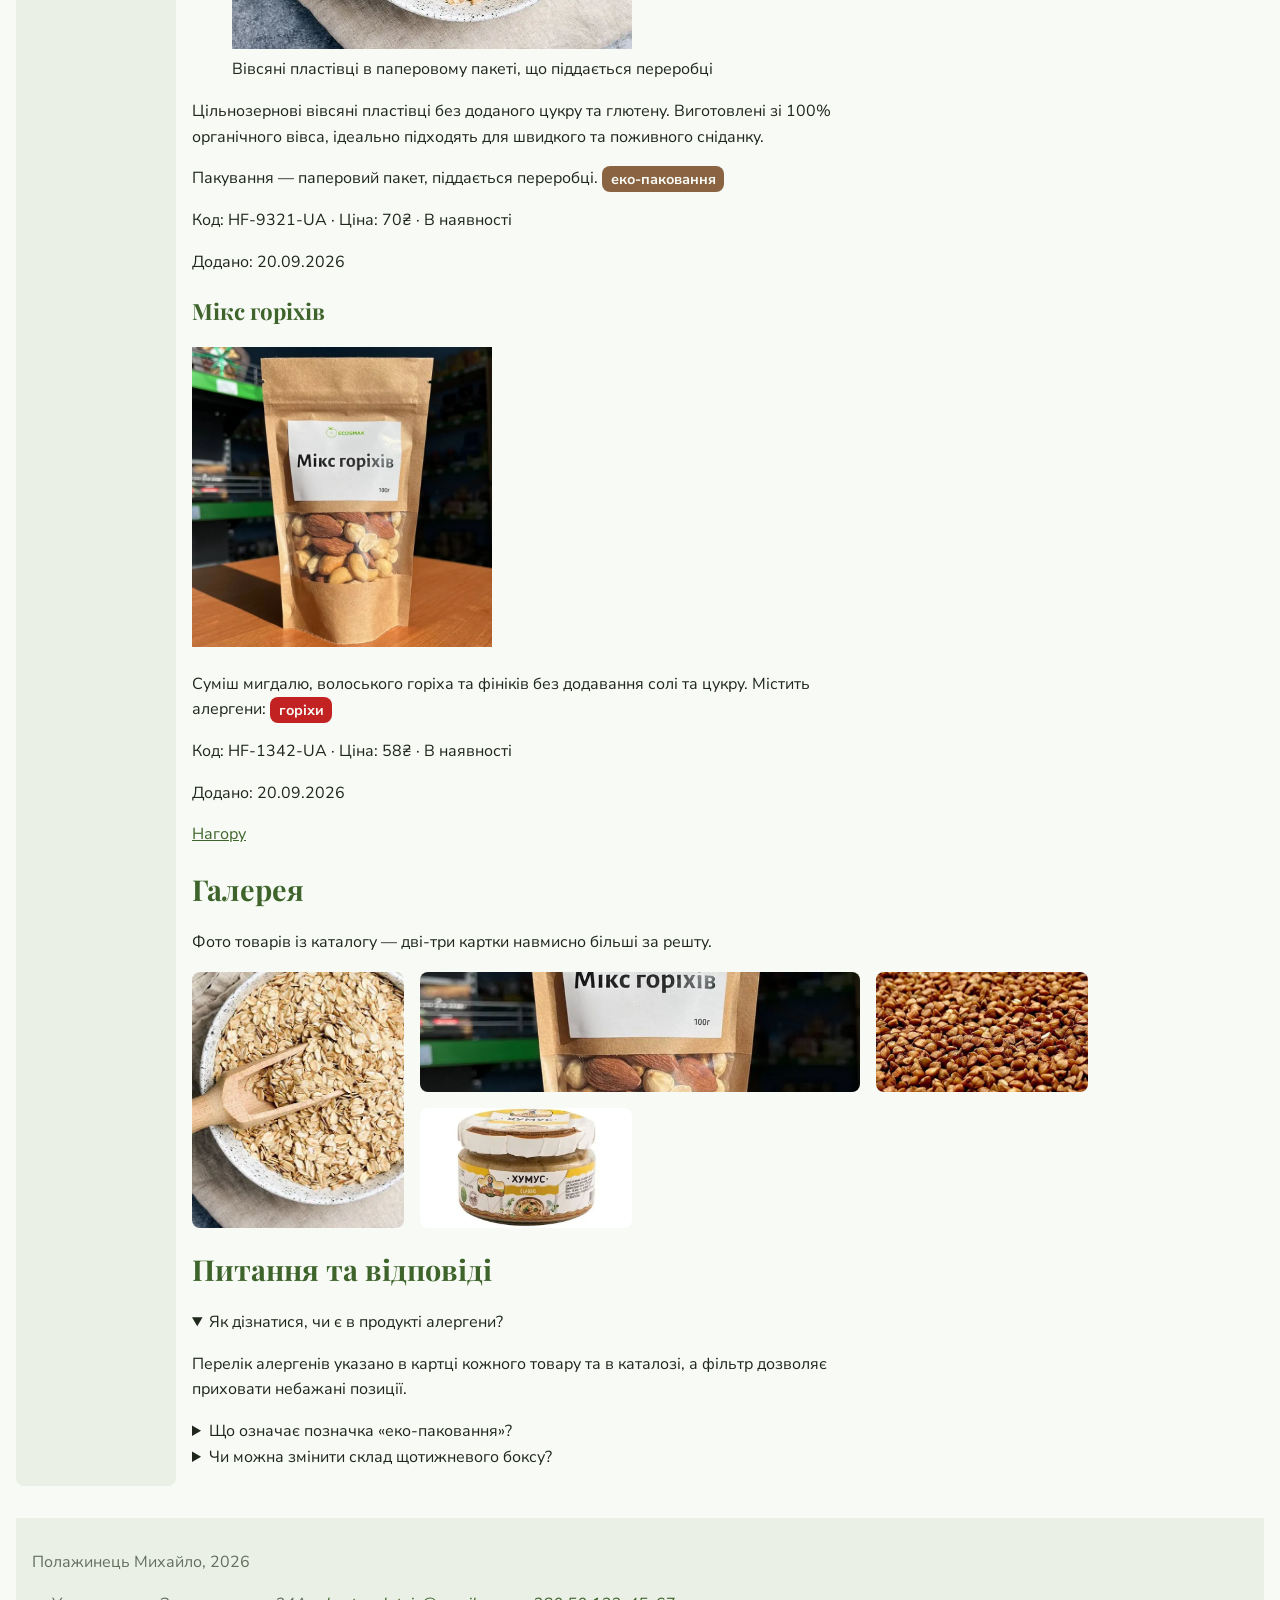
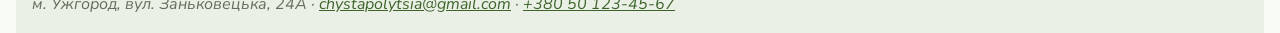
==== commit 2afca7ba: "Додано макет через grid-template-areas і бонусну галерею на index.html" ====
--- a/index.html
+++ b/index.html
@@ -22,10 +22,22 @@
                 <li><a href="form.html">Підписка</a></li>
                 <li><a href="about.html">Контакти</a></li>
             </ul>
+            <button id="themeToggle" type="button" onclick="document.body.classList.toggle('dark-theme')">Тема</button>
         </nav>
     </header>
 
-    <main>
+    <div class="layout">
+        <nav class="layout__nav" aria-label="Розділи сторінки">
+            <h2>На сторінці</h2>
+            <ul>
+                <li><a href="#store">Про проєкт</a></li>
+                <li><a href="#alergic">Алергени та фільтрація</a></li>
+                <li><a href="#gallery">Галерея</a></li>
+                <li><a href="#faq">Питання та відповіді</a></li>
+            </ul>
+        </nav>
+
+        <main class="layout__main">
         <section class="banner">
             <h2>Корисні продукти без зайвих запитань</h2>
             <p>Повний склад, харчова цінність і позначка алергенів — на кожній картці товару.</p>
@@ -114,7 +126,18 @@
             <p><a href="#top">Нагору</a></p>
         </section>
 
-        <section>
+        <section id="gallery">
+            <h2>Галерея</h2>
+            <p>Фото товарів із каталогу — дві-три картки навмисно більші за решту.</p>
+            <div class="gallery">
+                <img class="gallery__item--tall" src="images/oat.webp" alt="Вівсяні пластівці в паперовому пакеті та дерев'яній мисці" loading="lazy">
+                <img class="gallery__item--wide" src="images/nuts.webp" alt="Суміш мигдалю, волоських горіхів і фініків у мисці" loading="lazy">
+                <img src="images/buckwheat.png" alt="Необроблена гречана крупа в мисці" loading="lazy">
+                <img src="images/hummus.webp" alt="Хумус класичний у скляній банці з оливковою олією зверху" loading="lazy">
+            </div>
+        </section>
+
+        <section id="faq">
             <h2>Питання та відповіді</h2>
             <details open>
                 <summary>Як дізнатися, чи є в продукті алергени?</summary>
@@ -129,8 +152,9 @@
                 <p>Так, склад боксу можна змінити в особистому кабінеті до четверга, щоб зміни діяли з наступного тижня.</p>
             </details>
         </section>
+        </main>
 
-        <aside>
+        <aside class="layout__aside">
             <h2>Корисні поради</h2>
             <ul>
                 <li>Безкоштовна доставка по Україні при замовленні від 800₴.</li>
@@ -138,14 +162,14 @@
                 <li>Склад щотижневого боксу можна змінити до четверга.</li>
             </ul>
         </aside>
-    </main>
 
-    <footer>
-        <p>Полажинець Михайло, 2026</p>
-        <address>
-            м. Ужгород, вул. Заньковецька, 24А · <a href="mailto:chystapolytsia@gmail.com">chystapolytsia@gmail.com</a> · <a href="tel:+380501234567">+380 50 123-45-67</a>
-        </address>
-    </footer>
+        <footer class="layout__footer">
+            <p>Полажинець Михайло, 2026</p>
+            <address>
+                м. Ужгород, вул. Заньковецька, 24А · <a href="mailto:chystapolytsia@gmail.com">chystapolytsia@gmail.com</a> · <a href="tel:+380501234567">+380 50 123-45-67</a>
+            </address>
+        </footer>
+    </div>
 </body>
 
 </html>
--- a/css/styles.css
+++ b/css/styles.css
@@ -32,8 +32,12 @@
   --space-lg: 2rem;
   --measure: 65ch;
   --shadow: 0 2px 8px rgb(0 0 0 / 12%);
-  --card-width: 260px;
   --card-img-h: 170px;
+
+  /* змінні макета (LR6) */
+  --gap: 1rem;        /* єдиний проміжок сітки — і в картках, і в .layout */
+  --min-col: 200px;   /* мінімальна ширина колонки каталогу */
+  --sidebar: 160px;   /* ширина бічної колонки макета */
 }
 
 /* Типографіка */
@@ -70,9 +74,12 @@
 
 /* "> header"/"> footer" — рівно той header/footer сторінки, прямий нащадок body;
    без цього скоупу правило ловило б і вкладені header/footer усередині
-   карток товарів (index.html), а там своя розмітка */
-body > header, main, body > footer {
-  max-width: 60rem;
+   карток товарів (index.html), а там своя розмітка. .layout__footer — підвал
+   сторінок із макетом (він уже не прямий нащадок body, бо живе всередині .layout) */
+body > header, .layout, body > main, body > footer, .layout__footer {
+  /* 1280px — обмеження на всю сторінку, завдання явно виключає такі числа
+     з правила "жодного магічного числа в gap/треках" */
+  width: min(100%, 1280px);
   margin: 0 auto;
   padding-inline: var(--space-md);
   box-sizing: border-box;
@@ -112,30 +119,51 @@
   z-index: 10;
   background: var(--color-brand);
   padding: var(--space-sm) var(--space-md);
+  /* назва сайту ліворуч, меню (+ кнопка теми) праворуч — розсуває їх
+     justify-content, а не float і не порожні відступи */
+  display: flex;
+  align-items: center;
+  justify-content: space-between;
+  gap: var(--gap);
 }
 
 body > header h1 {
   color: var(--color-bg);
+  font-size: 1.6rem;
+}
+
+nav[aria-label="Головне меню"] {
+  display: flex;
+  align-items: center;
+  gap: var(--space-sm);
 }
 
 nav[aria-label="Головне меню"] ul {
+  display: flex;
+  gap: var(--space-sm);
   list-style: none;
-  padding-left: 0;
   margin: 0;
-}
-
-nav[aria-label="Головне меню"] li {
-  display: inline-block;
+  padding: 0;
 }
 
 nav[aria-label="Головне меню"] a {
-  display: inline-block;
+  display: block;
   padding: var(--space-sm) var(--space-md);
   color: var(--color-bg);
   font-weight: 700;
   text-decoration: none;
   text-transform: uppercase;
   letter-spacing: 0.04em;
+}
+
+#themeToggle {
+  border: 1px solid var(--color-bg);
+  border-radius: var(--radius);
+  background: transparent;
+  color: var(--color-bg);
+  padding: var(--space-xs) var(--space-sm);
+  font-weight: 700;
+  cursor: pointer;
 }
 
 nav[aria-label="Головне меню"] a:hover {
@@ -157,25 +185,23 @@
   gap: var(--space-md);
 }
 
-body > footer {
+body > footer,
+.layout__footer {
   background: var(--color-surface);
   color: var(--color-muted);
   padding-block: var(--space-md);
   margin-top: var(--space-md);
 }
 
-/*==== Картки каталогу ====*/
+/*==== Картки каталогу: Grid замість inline-block ====*/
 .cards {
+  display: grid;
+  grid-template-columns: repeat(auto-fit, minmax(var(--min-col), 1fr));
+  gap: var(--gap);
   padding-top: var(--space-sm);
 }
 
 .cards .card {
-  display: inline-block;
-  vertical-align: top;
-  width: var(--card-width);
-  /* вертикальний відступ тільки знизу,
-     горизонтальний — праворуч, щоб картки не торкались впритул */
-  margin: 0 var(--space-md) var(--space-lg) 0;
   background: var(--color-bg);
   border: 1px solid var(--color-muted);
   border-radius: var(--radius);
@@ -189,6 +215,17 @@
      такого предка в картки не лишається, і бейдж рахує top/right відносно
      body, тобто "вилітає" у правий верхній кут усієї сторінки */
   position: relative;
+  /* нутрощі картки — колонка Flexbox, щоб кнопку дії можна було
+     притиснути до низу через margin-top: auto */
+  display: flex;
+  flex-direction: column;
+}
+
+/* картка "рекомендуємо" (бонус): виводиться першою в сітці через order,
+   без зміни порядку в HTML — ту саму властивість розуміє і Grid, і Flexbox */
+.card--featured {
+  order: -1;
+  border-color: var(--color-accent);
 }
 
 .card__img {
@@ -217,6 +254,39 @@
   white-space: nowrap;
   overflow: hidden;
   text-overflow: ellipsis;
+}
+
+/* margin: 0 auto центрує блок по горизонталі, бо "з'їдає" весь вільний
+   простір ліворуч і праворуч порівну; тут та сама авто-властивість працює
+   по вертикальній осі flex-колонки — весь вільний простір над елементом
+   іде в margin-top, і елемент притискається до нижнього краю картки */
+.card__actions {
+  margin-top: auto;
+  display: flex;
+  gap: var(--space-sm);
+  padding: var(--space-md);
+  padding-top: 0;
+}
+
+.card__action {
+  display: inline-block;
+  padding: var(--space-xs) var(--space-sm);
+  background: var(--color-accent);
+  color: var(--color-text);
+  text-decoration: none;
+  font-weight: 700;
+  border-radius: var(--radius);
+  text-align: center;
+}
+
+#openDetails {
+  border: 1px solid var(--color-muted);
+  border-radius: var(--radius);
+  background: var(--color-surface);
+  color: var(--color-text);
+  padding: var(--space-xs) var(--space-sm);
+  font-weight: 700;
+  cursor: pointer;
 }
 
 .card__meta,
@@ -482,6 +552,130 @@
   margin-top: 0;
 }
 
+/* ===== Притиснутий футер =====
+   main росте на form.html, де немає .layout (body > main відповідає лише
+   йому — на catalog/index <main> вже всередині .layout, grid-елементом,
+   і flex там нічого не важить, бо це не flex-дитина body) */
+body {
+  display: flex;
+  flex-direction: column;
+  min-height: 100vh;
+}
+
+.layout { flex: 1; }
+main { flex: 1; }
+
+/* ===== Макет сторінки: grid-template-areas =====
+   header лишається поза .layout: липкий елемент "їздить" тільки в межах
+   свого контейнера, а грід-областю для header був би один короткий рядок —
+   їздити нема де, sticky перестав би прилипати */
+.layout {
+  display: grid;
+  grid-template-columns: var(--sidebar) 1fr var(--sidebar);
+  grid-template-areas:
+    "nav  main side"
+    "foot foot foot";
+  /* рядок зон росте (1fr), рядок футера — по вмісту (auto); без цього
+     flex: 1 розтягнув би .layout, але foot лишився б одразу під вмістом */
+  grid-template-rows: 1fr auto;
+  gap: var(--gap);
+}
+
+.layout__nav  { grid-area: nav; }
+.layout__main { grid-area: main; }
+.layout__aside {
+  grid-area: side;
+  /* бонус: липка бічна колонка — прокручується разом зі сторінкою,
+     зупиняється під шапкою */
+  position: sticky;
+  top: 5rem;
+  /* без align-self:start grid-елемент за замовчуванням розтягнутий на
+     всю висоту своєї області, і "їздити" йому нема де — sticky не спрацює */
+  align-self: start;
+}
+.layout__footer { grid-area: foot; }
+
+.layout__nav,
+.layout__aside {
+  background: var(--color-surface);
+  border-radius: var(--radius);
+  padding: var(--space-md);
+}
+
+/* ===== Модальне вікно <dialog> =====
+   z-index тут не потрібен: відкритий через showModal() dialog браузер сам
+   виводить у top layer — окремий шар понад усім стеком сторінки, вище за
+   будь-який звичайний контекст накладання (на відміну від липкої шапки,
+   якій z-index потрібен був у LR5) */
+dialog {
+  width: min(90%, 420px);
+  padding: var(--space-lg);
+  border: none;
+  border-radius: var(--radius);
+  background: var(--color-surface);
+  color: var(--color-text);
+  box-shadow: 0 12px 28px rgb(0 0 0 / 35%);
+}
+
+dialog::backdrop {
+  background: rgb(0 0 0 / 55%);
+}
+
+dialog h2 {
+  margin-top: 0;
+}
+
+dialog button {
+  border: none;
+  border-radius: var(--radius);
+  background: var(--color-accent);
+  color: var(--color-text);
+  padding: var(--space-xs) var(--space-md);
+  font-weight: 700;
+  cursor: pointer;
+}
+
+/* ===== Бонус: щільна галерея =====
+   dense заповнює дірки в сітці наступними елементами не по порядку —
+   платимо за це тим, що візуальний порядок карток більше не збігається
+   з порядком у HTML (погано для читалки й для Tab-навігації) */
+.gallery {
+  display: grid;
+  grid-template-columns: repeat(4, 1fr);
+  grid-auto-rows: 120px;
+  grid-auto-flow: row dense;
+  gap: var(--gap);
+}
+
+.gallery img {
+  width: 100%;
+  height: 100%;
+  object-fit: cover;
+  border-radius: var(--radius);
+  display: block;
+}
+
+.gallery__item--wide { grid-column: span 2; }
+.gallery__item--tall { grid-row: span 2; }
+
+/* ===== Бонус: форма у дві колонки =====
+   display: contents прибирає коробку <p>, але лишає label/input у потоці —
+   вони стають прямими grid-дітьми fieldset і займають дві задані колонки.
+   Вкладені fieldset (радіо/чекбокси) і так не <p>, тому їх просто
+   розтягуємо на обидва треки, а їхній внутрішній вміст грід не чіпає */
+.form-grid fieldset {
+  display: grid;
+  grid-template-columns: var(--sidebar) 1fr;
+  gap: var(--space-sm) var(--gap);
+  align-items: center;
+}
+
+.form-grid fieldset > p { display: contents; }
+
+.form-grid fieldset > fieldset {
+  grid-column: 1 / -1;
+}
+
 /* ===== Демонстрація: схлопування відступів =====
    Якщо розкоментувати цей блок, відстань між сусідніми картками по
    вертикалі буде НЕ 24+16=40px, а 24px: два вертикальні відступи, що
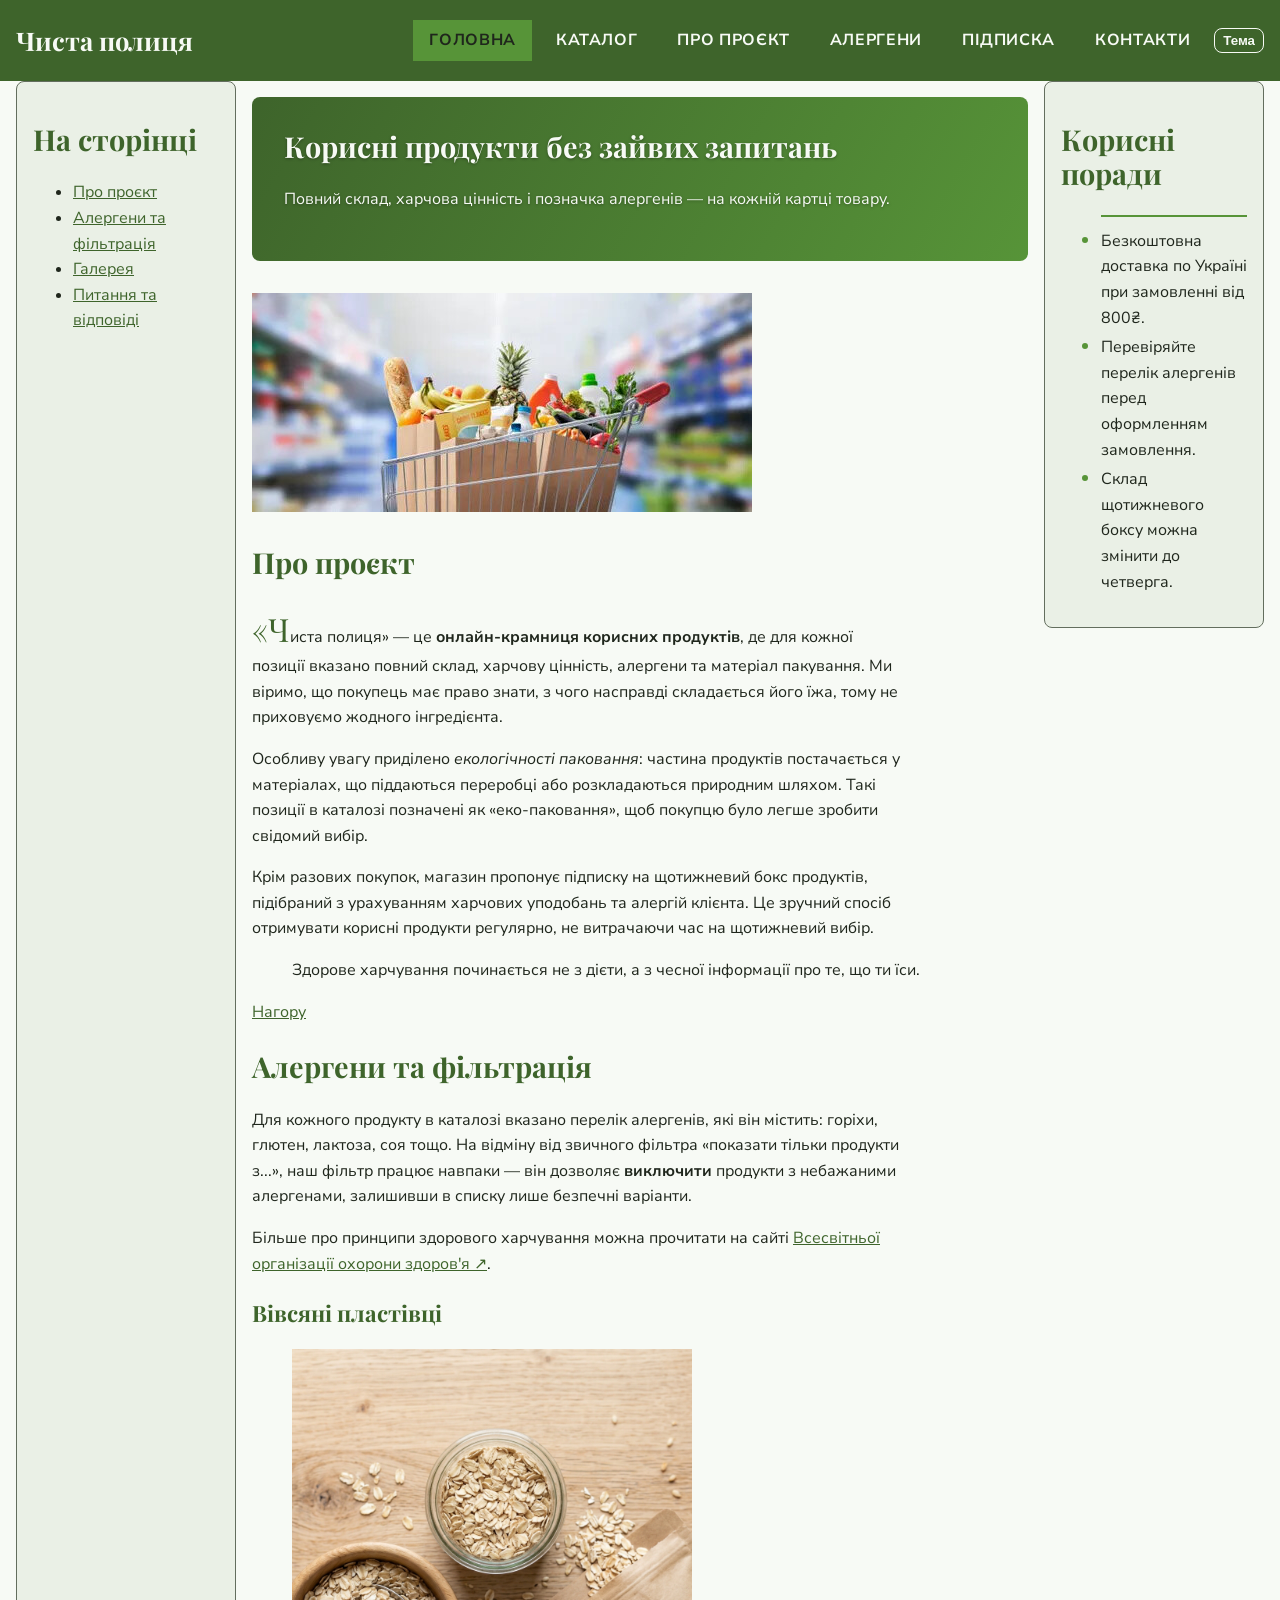
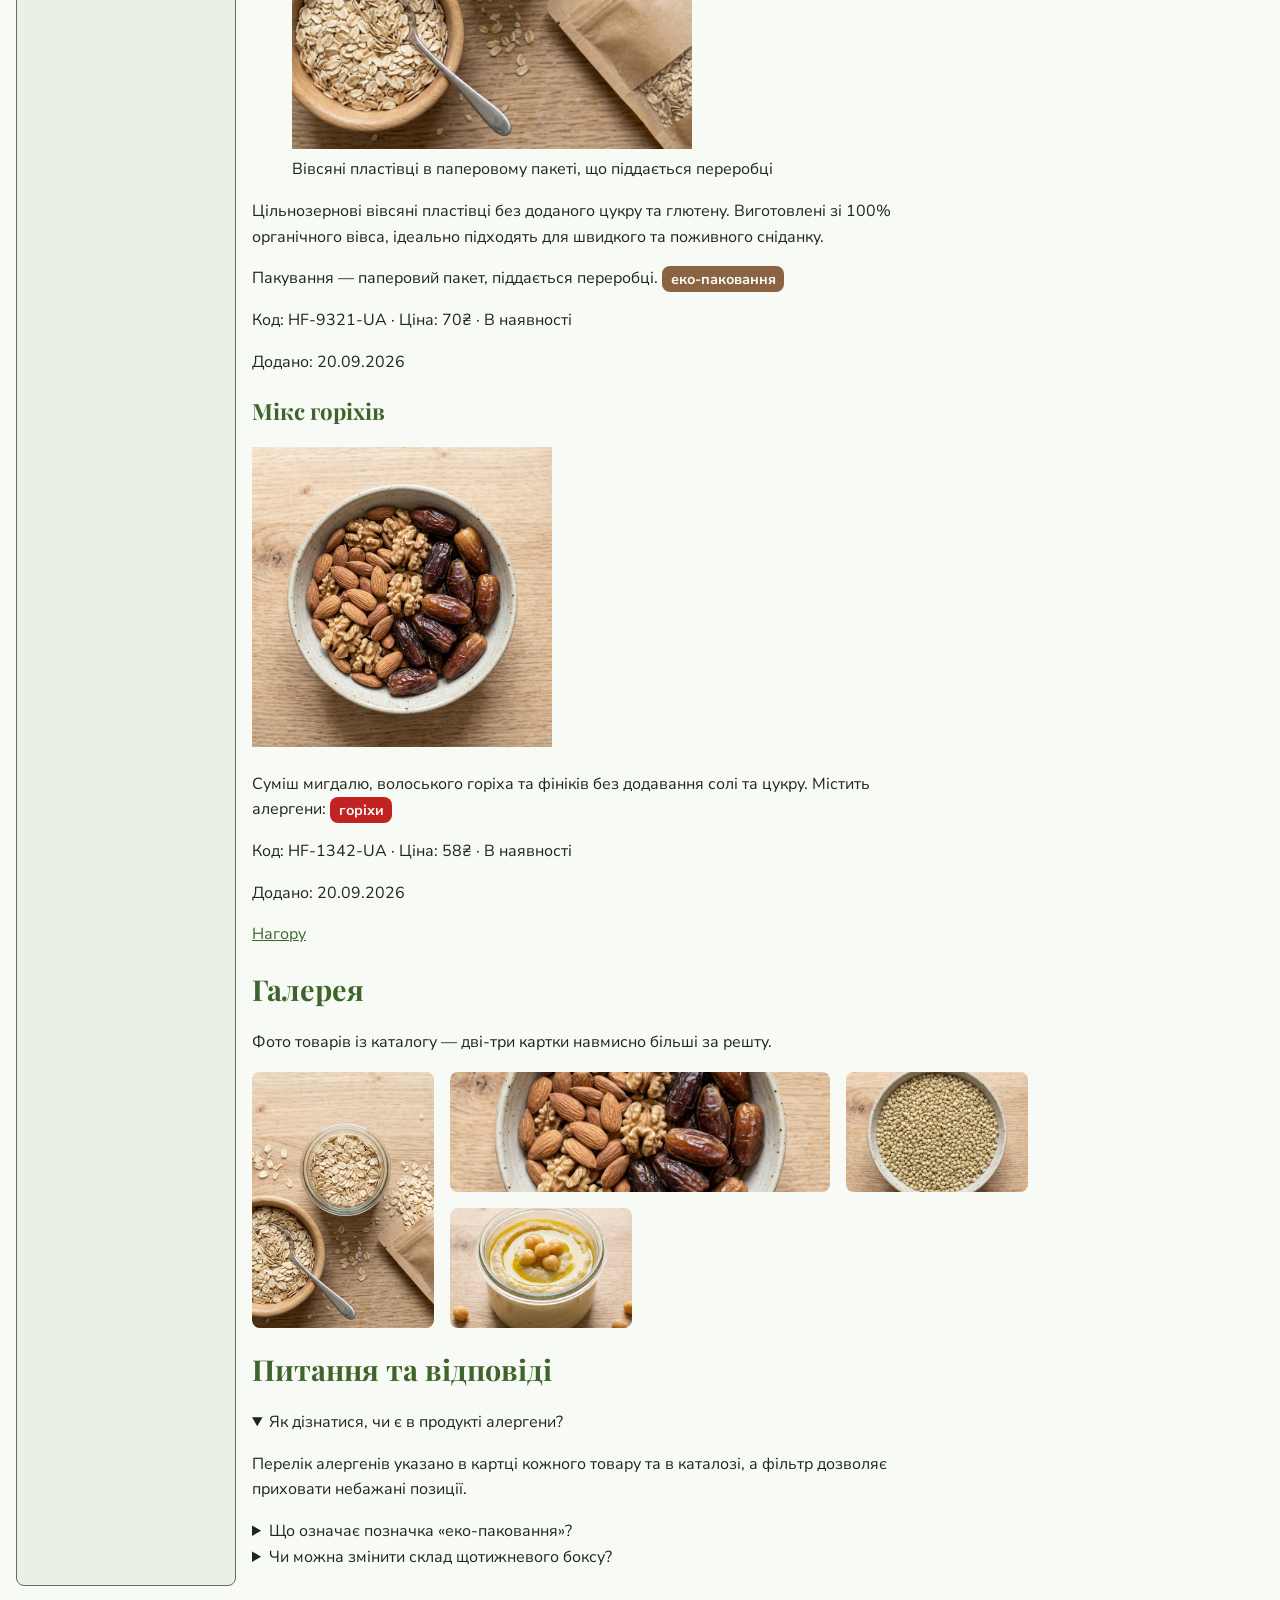
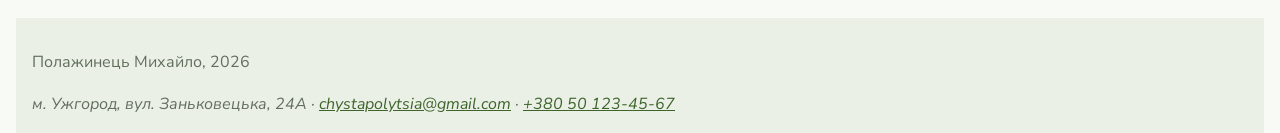
==== commit 08da7219: "Замінено фото товарів на реальні (Gemini), виправлено розширення файлів 4 старі фото (oat, nuts, hum" ====
--- a/index.html
+++ b/index.html
@@ -93,7 +93,7 @@
                     <h3>Вівсяні пластівці</h3>
                 </header>
                 <figure>
-                    <img src="images/oat.webp" alt="Вівсяні пластівці в паперовому пакеті та дерев'яній мисці" width="400" height="300" loading="lazy">
+                    <img src="images/oat.jpg" alt="Вівсяні пластівці в паперовому пакеті та дерев'яній мисці" width="400" height="400" loading="lazy">
                     <figcaption>Вівсяні пластівці в паперовому пакеті, що піддається переробці</figcaption>
                 </figure>
                 <p>
@@ -112,7 +112,7 @@
                 <header>
                     <h3>Мікс горіхів</h3>
                 </header>
-                <img src="images/nuts.webp" alt="Суміш мигдалю, волоських горіхів і фініків у мисці" width="300" height="300" loading="lazy">
+                <img src="images/nuts.jpg" alt="Суміш мигдалю, волоських горіхів і фініків у мисці" width="300" height="300" loading="lazy">
                 <p>
                     Суміш мигдалю, волоського горіха та фініків без додавання солі
                     та цукру. Містить алергени: <span class="badge-allergen">горіхи</span>
@@ -130,10 +130,10 @@
             <h2>Галерея</h2>
             <p>Фото товарів із каталогу — дві-три картки навмисно більші за решту.</p>
             <div class="gallery">
-                <img class="gallery__item--tall" src="images/oat.webp" alt="Вівсяні пластівці в паперовому пакеті та дерев'яній мисці" loading="lazy">
-                <img class="gallery__item--wide" src="images/nuts.webp" alt="Суміш мигдалю, волоських горіхів і фініків у мисці" loading="lazy">
-                <img src="images/buckwheat.png" alt="Необроблена гречана крупа в мисці" loading="lazy">
-                <img src="images/hummus.webp" alt="Хумус класичний у скляній банці з оливковою олією зверху" loading="lazy">
+                <img class="gallery__item--tall" src="images/oat.jpg" alt="Вівсяні пластівці в паперовому пакеті та дерев'яній мисці" loading="lazy">
+                <img class="gallery__item--wide" src="images/nuts.jpg" alt="Суміш мигдалю, волоських горіхів і фініків у мисці" loading="lazy">
+                <img src="images/buckwheat.jpg" alt="Необроблена гречана крупа в мисці" loading="lazy">
+                <img src="images/hummus.jpg" alt="Хумус класичний у скляній банці з оливковою олією зверху" loading="lazy">
             </div>
         </section>
 
--- a/css/styles.css
+++ b/css/styles.css
@@ -37,7 +37,8 @@
   /* змінні макета (LR6) */
   --gap: 1rem;        /* єдиний проміжок сітки — і в картках, і в .layout */
   --min-col: 200px;   /* мінімальна ширина колонки каталогу */
-  --sidebar: 160px;   /* ширина бічної колонки макета */
+  --sidebar: 220px;   /* ширина бічної колонки макета */
+  --gallery-row: 120px; /* висота рядка щільної галереї (бонус) */
 }
 
 /* Типографіка */
@@ -76,10 +77,10 @@
    без цього скоупу правило ловило б і вкладені header/footer усередині
    карток товарів (index.html), а там своя розмітка. .layout__footer — підвал
    сторінок із макетом (він уже не прямий нащадок body, бо живе всередині .layout) */
-body > header, .layout, body > main, body > footer, .layout__footer {
-  /* 1280px — обмеження на всю сторінку, завдання явно виключає такі числа
+.layout, body > main, body > footer, .layout__footer {
+  /* 1440px — обмеження на всю сторінку, завдання явно виключає такі числа
      з правила "жодного магічного числа в gap/треках" */
-  width: min(100%, 1280px);
+  width: min(100%, 1440px);
   margin: 0 auto;
   padding-inline: var(--space-md);
   box-sizing: border-box;
@@ -113,7 +114,11 @@
    серед елементів, які вже мають власний контекст накладання. position
    якраз і створює цей контекст; без нього z-index: 10
    ні на що не вплине */
+/* header навмисно без обмеження ширини — тло розтягується на всю ширину
+   вікна, а не лише до 1440px, як решта контенту */
 body > header {
+  width: 100%;
+  box-sizing: border-box;
   position: sticky;
   top: 0;
   z-index: 10;
@@ -579,6 +584,10 @@
      flex: 1 розтягнув би .layout, але foot лишився б одразу під вмістом */
   grid-template-rows: 1fr auto;
   gap: var(--gap);
+  /* явно: грід-елементи розтягуються на всю висоту рядка (це й так
+     значення за замовчуванням, прописую для наочності) — тому
+     .layout__nav сам іде до низу, по висоті найвищої сусідньої зони */
+  align-items: stretch;
 }
 
 .layout__nav  { grid-area: nav; }
@@ -598,6 +607,7 @@
 .layout__nav,
 .layout__aside {
   background: var(--color-surface);
+  border: 1px solid var(--color-muted);
   border-radius: var(--radius);
   padding: var(--space-md);
 }
@@ -642,7 +652,7 @@
 .gallery {
   display: grid;
   grid-template-columns: repeat(4, 1fr);
-  grid-auto-rows: 120px;
+  grid-auto-rows: var(--gallery-row);
   grid-auto-flow: row dense;
   gap: var(--gap);
 }
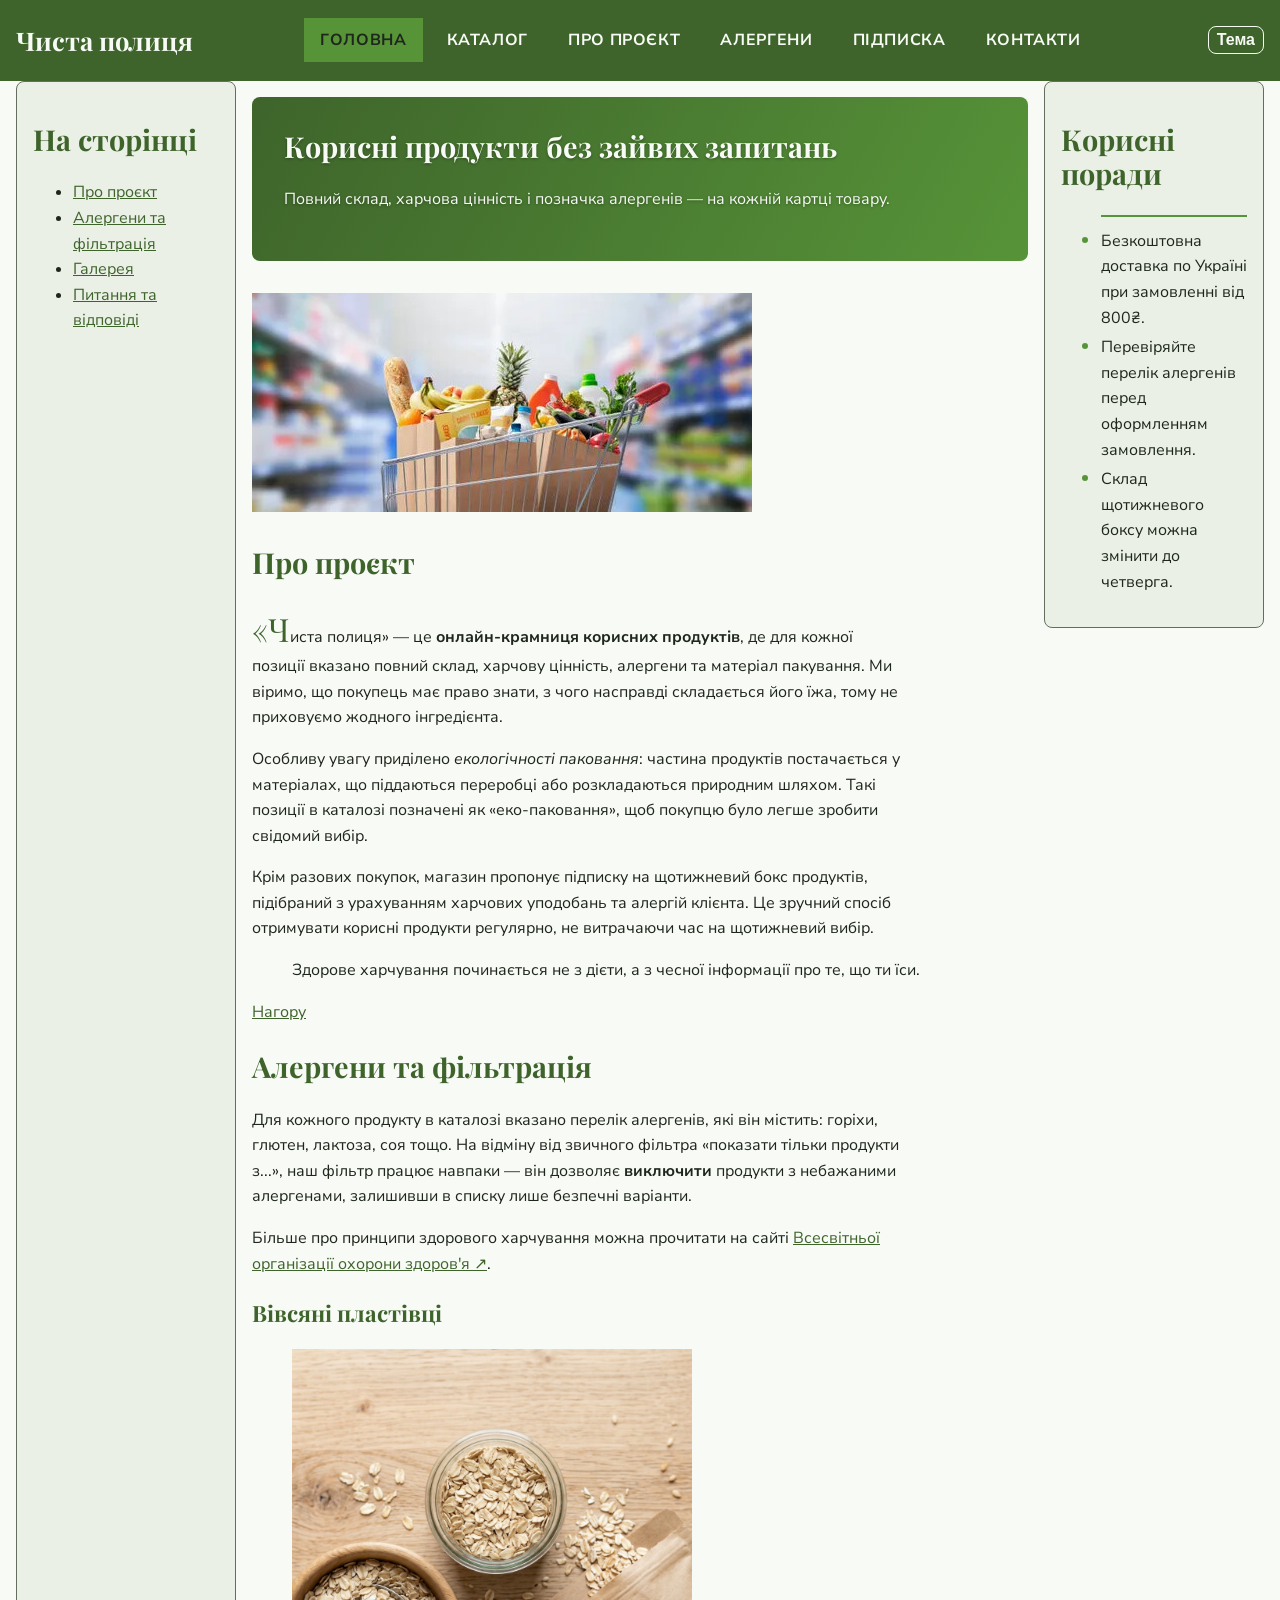
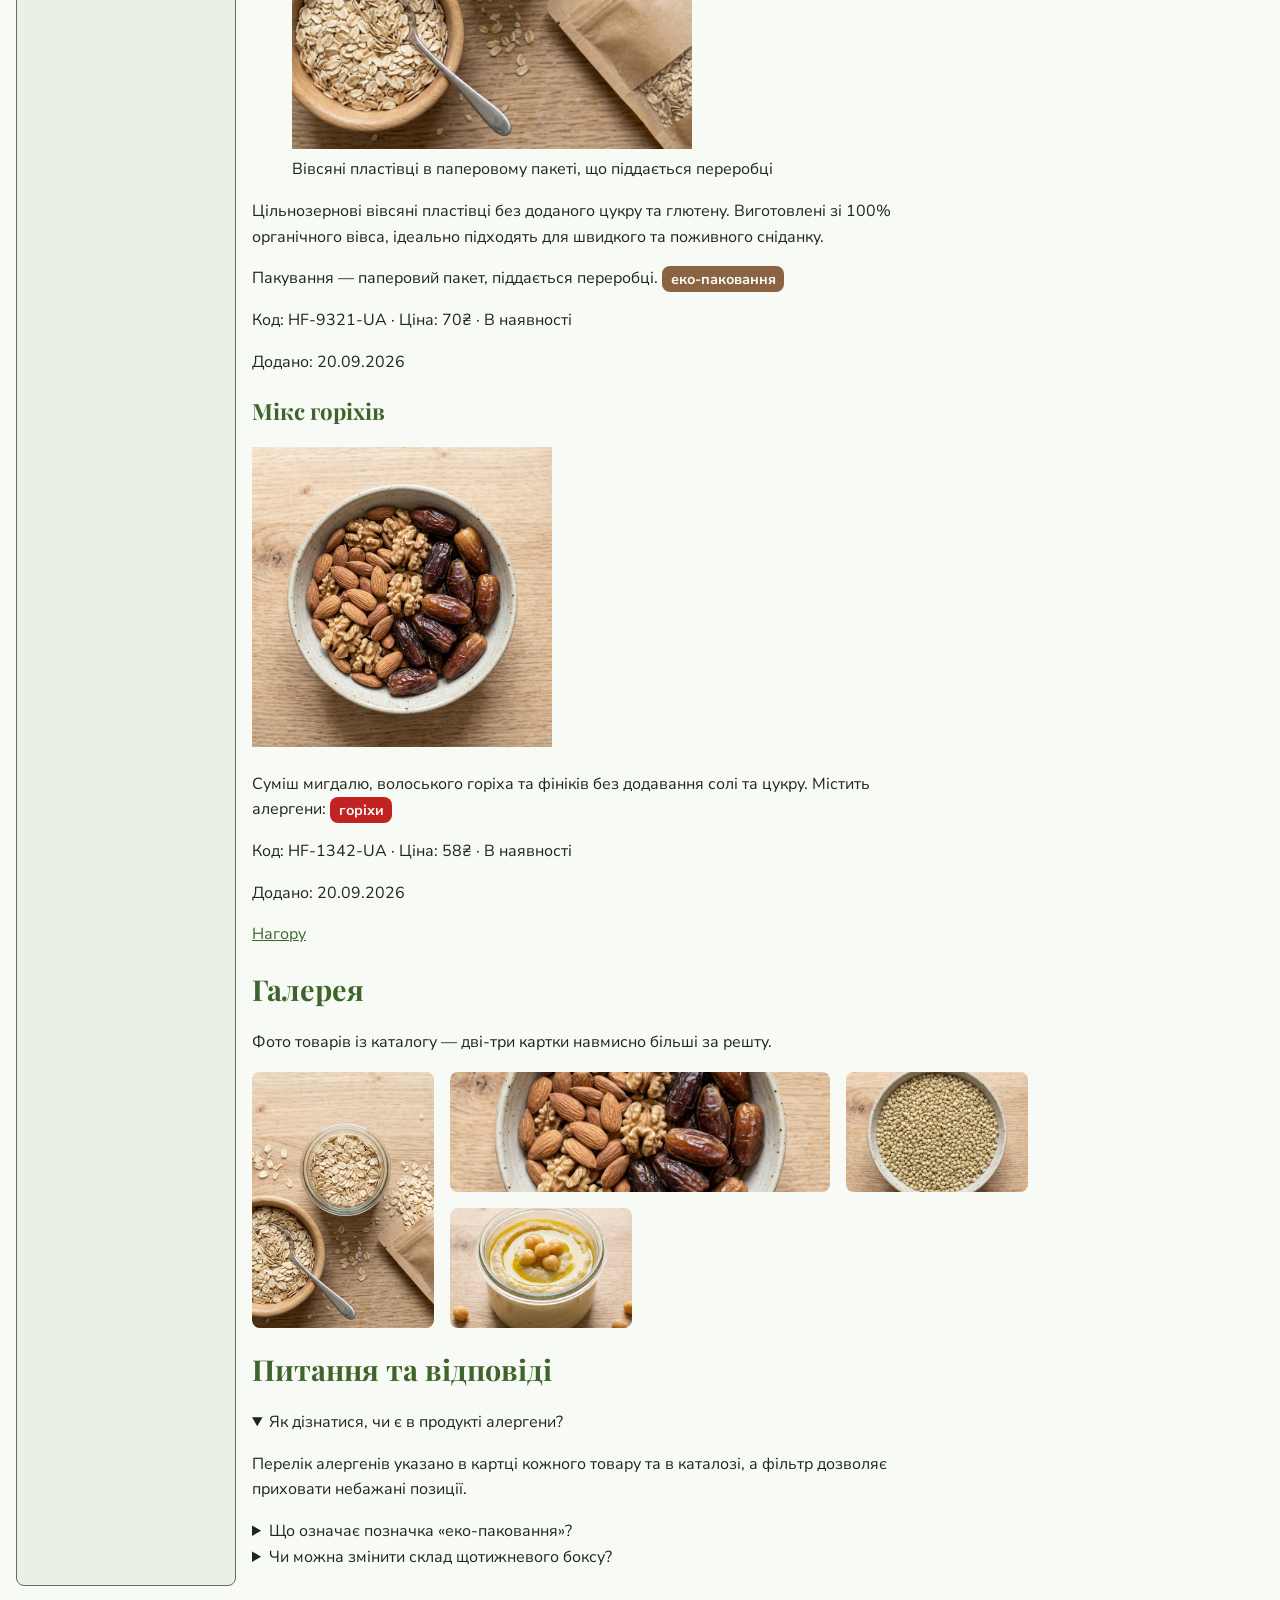
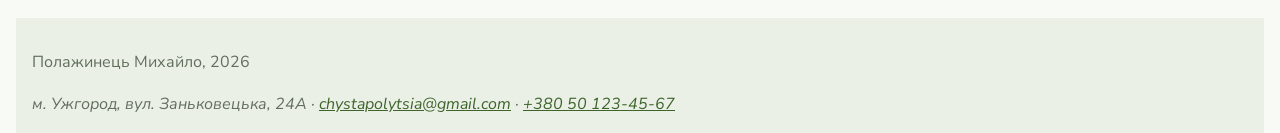
==== commit 22912ae6: "Запис в README інфи з валідатора та додавання скрінів" ====
--- a/index.html
+++ b/index.html
@@ -13,17 +13,20 @@
     <header>
         <h1 id="top">Чиста полиця</h1>
         <!-- Навігація -->
-        <nav aria-label="Головне меню">
-            <ul>
-                <li><a href="index.html" class="current">Головна</a></li>
-                <li><a href="catalog.html">Каталог</a></li>
-                <li><a href="index.html#store">Про проєкт</a></li>
-                <li><a href="index.html#alergic">Алергени</a></li>
-                <li><a href="form.html">Підписка</a></li>
-                <li><a href="about.html">Контакти</a></li>
-            </ul>
-            <button id="themeToggle" type="button" onclick="document.body.classList.toggle('dark-theme')">Тема</button>
+        <nav class="nav" aria-label="Головне меню">
+            <details open>
+                <summary class="nav__toggle">☰ Меню</summary>
+                <ul class="nav__list">
+                    <li><a href="index.html" class="current">Головна</a></li>
+                    <li><a href="catalog.html">Каталог</a></li>
+                    <li><a href="index.html#store">Про проєкт</a></li>
+                    <li><a href="index.html#alergic">Алергени</a></li>
+                    <li><a href="form.html">Підписка</a></li>
+                    <li><a href="about.html">Контакти</a></li>
+                </ul>
+            </details>
         </nav>
+        <button id="themeToggle" type="button" onclick="document.body.classList.toggle('dark-theme')">Тема</button>
     </header>
 
     <div class="layout">
--- a/css/styles.css
+++ b/css/styles.css
@@ -10,10 +10,30 @@
   box-sizing: border-box;
 }
 
+/* без max-width:100% одна завелика картинка (ширша за свій контейнер)
+   розсуває все навколо й ламає верстку на вузькому екрані; height:auto
+   тримає пропорції, поки ширина підлаштовується */
+img, video, iframe {
+  max-width: 100%;
+  height: auto;
+}
+
 :root {
   /* еко-палітра: трав'яний зелений, світлий фон, коричневий крафт-колір
      для паковання, окремий червоний для попередження про алергени */
   --color-brand: hsl(100 40% 28%);   /* трав'яний зелений, темніший */
+  /* окремо від --color-brand: --color-brand ще й фон шапки/thead,
+     а --color-heading — лише текст заголовків і посилань нижче шапки.
+     У світлій темі значення однакові (нічого не змінюється), а в
+     темній --color-heading нижче перевизначений яскравішим */
+  --color-heading: hsl(100 40% 28%);
+  /* постійний світлий колір для тексту НА кольорових плашках (шапка,
+     банер, бейджі, кнопка «Замовити», thead) — фони цих плашок
+     (--color-brand/--color-accent/--color-craft/--color-allergen) самі
+     не змінюються між темами, тож і текст на них лишається світлим
+     завжди, а не "світлий у світлій темі / темний у темній", як було б
+     із тематичним --color-bg */
+  --color-on-brand: hsl(90 30% 97%);
   --color-accent: hsl(100 45% 40%);  /* трав'яний зелений, акцент */
   --color-bg: hsl(90 30% 97%);
   --color-surface: hsl(95 25% 92%);
@@ -36,8 +56,11 @@
 
   /* змінні макета (LR6) */
   --gap: 1rem;        /* єдиний проміжок сітки — і в картках, і в .layout */
-  --min-col: 200px;   /* мінімальна ширина колонки каталогу */
-  --sidebar: 220px;   /* ширина бічної колонки макета */
+  /* mobile-first: базове значення розраховане під телефон (1 картка
+     в ряд навіть на 360px), більші числа підставляються в медіазапитах
+     LR7, щоб на планшеті/десктопі в ряд влазило 2/3 картки */
+  --min-col: 260px;   /* мінімальна ширина колонки каталогу */
+  --sidebar: 220px;   /* ширина бічної колонки макета (тільки десктоп) */
   --gallery-row: 120px; /* висота рядка щільної галереї (бонус) */
 }
 
@@ -58,7 +81,7 @@
 h1, h2, h3 {
   font-family: var(--font-heading);
   line-height: 1.2;
-  color: var(--color-brand);
+  color: var(--color-heading);
 }
 
 h1 { font-size: 2.4rem; }
@@ -96,7 +119,7 @@
   display: inline-block;
   padding: 0.1em 0.6em;
   border-radius: var(--radius);
-  color: var(--color-bg);
+  color: var(--color-on-brand);
   font-weight: 700;
   font-size: 0.9em;
 }
@@ -130,31 +153,75 @@
   align-items: center;
   justify-content: space-between;
   gap: var(--gap);
+  /* запобіжник проти горизонтальної прокрутки на вузьких телефонах:
+     якщо назві сайту й меню раптом не вистачить ряду в 360px, вони
+     переносяться другим рядком замість того, щоб стиснути одне одного
+     й виштовхнути шапку за межі екрана */
+  flex-wrap: wrap;
 }
 
 body > header h1 {
-  color: var(--color-bg);
-  font-size: 1.6rem;
-}
-
-nav[aria-label="Головне меню"] {
-  display: flex;
-  align-items: center;
-  gap: var(--space-sm);
-}
-
-nav[aria-label="Головне меню"] ul {
-  display: flex;
-  gap: var(--space-sm);
+  color: var(--color-on-brand);
+  /* clamp замість фіксованого 1.6rem: на вузькому екрані шрифт трохи
+     менший, тому назві сайту й кнопкам меню/теми легше влізти в один ряд */
+  font-size: clamp(1.15rem, 1rem + 2vw, 1.6rem);
+  /* на телефоні заголовок, кнопка «Тема» й <nav> (гамбургер) —
+     3 flex-дитини body > header; без order вони йшли б у порядку DOM
+     (h1, nav, button), і «Тема» опинялась би в одному рядку з
+     гамбургером, а не із заголовком. order нижче ставить «Тема»
+     одразу за заголовком, а <nav> переносить на рядок нижче */
+  order: 1;
+}
+
+.nav {
+  /* .nav — тепер лише обгортка над <details>, кнопка «Тема» винесена
+     прямою дитиною body > header (щоб керувати її позицією через
+     order, не прив'язуючись до висоти розгорнутого меню) */
+  order: 3;
+}
+
+/* мобільна кнопка-гамбургер — сам <summary>, без жодного JS:
+   клік по ньому і так додає/прибирає атрибут open в <details> */
+.nav__toggle {
+  cursor: pointer;
+  color: var(--color-on-brand);
+  font-weight: 700;
+  /* кнопка видима лише на телефоні (з 768px гамбургер ховається),
+     тому розмір тут одразу компактний — окремо під планшет/десктоп
+     підганяти не треба */
+  padding: var(--space-xs) var(--space-sm);
+  font-size: 0.9rem;
+}
+
+.nav__toggle:focus-visible {
+  outline: 3px solid var(--color-on-brand);
+  outline-offset: -2px;
+}
+
+/* display тут навмисно не чіпаємо: <ul> і так блоковий елемент,
+   li стають під ним у стовпчик самі — а головне, щойно тут зʼявиться
+   свій display, він перекриє стандартне приховування вмісту закритого
+   <details>, і кнопка-гамбургер перестане щось ховати */
+.nav__list {
   list-style: none;
   margin: 0;
   padding: 0;
 }
 
-nav[aria-label="Головне меню"] a {
-  display: block;
+.nav__list a,
+/* a:link і a:visited із LVHFA-блоку нижче у файлі мали ту саму
+   специфічність і пізніший порядок — тому перемагали й фарбували ще
+   не відвідані пункти меню в зелений (--color-heading), а відвідані —
+   в сірий (--color-muted), замість світлого кольору шапки в обох випадках */
+.nav__list a:link,
+.nav__list a:visited {
+  display: flex;
+  align-items: center;
+  /* не менше 44px заввишки — мінімальна зона натискання пальцем */
+  min-height: 44px;
   padding: var(--space-sm) var(--space-md);
-  color: var(--color-bg);
+  box-sizing: border-box;
+  color: var(--color-on-brand);
   font-weight: 700;
   text-decoration: none;
   text-transform: uppercase;
@@ -162,24 +229,77 @@
 }
 
 #themeToggle {
-  border: 1px solid var(--color-bg);
+  border: 1px solid var(--color-on-brand);
   border-radius: var(--radius);
   background: transparent;
-  color: var(--color-bg);
-  padding: var(--space-xs) var(--space-sm);
-  font-weight: 700;
+  color: var(--color-on-brand);
+  /* на телефоні компактніше (менший padding і шрифт), щоб лишалось
+     більше місця для назви сайту й гамбургера в одному рядку —
+     з 768px повертаємо звичний розмір */
+  padding: 0.2rem var(--space-xs);
+  font-size: 0.85rem;
+  font-weight: 700;
+  order: 2;
   cursor: pointer;
 }
 
-nav[aria-label="Головне меню"] a:hover {
+.nav__list a:hover {
   background: var(--color-accent);
   color: var(--color-text);
 }
 
 /* клас current переїжджає на пункт активної сторінки в кожному html-файлі */
-nav[aria-label="Головне меню"] a.current {
+.nav__list a.current {
   background: var(--color-accent);
   color: var(--color-text);
+}
+
+@media (min-width: 768px) {
+  .nav__toggle { display: none; }
+
+  /* з 768px повертаємо природний порядок DOM: заголовок, меню,
+     «Тема» в кінці рядка — той порядок, що на мобільному order
+     міняв навмисно, щоб «Тема» була поруч із заголовком */
+  .nav { order: 2; }
+  #themeToggle { order: 3; }
+
+  /* на планшеті 6 пунктів меню + кнопка «Тема» в один рядок — тісно,
+     тому тут компактніше (менший padding/шрифт), ніж на мобільному
+     гамбургері чи на просторому десктопі (повертаємо нижче, 1024px) */
+  .nav__list a {
+    padding: var(--space-xs) var(--space-sm);
+    font-size: 0.8rem;
+    letter-spacing: 0.02em;
+    min-height: 36px;
+  }
+
+  #themeToggle {
+    padding: 0.3rem var(--space-xs);
+    font-size: 0.85rem;
+  }
+
+  /* селектор саме через details > .nav__list, а не просто .nav__list:
+     так специфічність перебиває стандартне display:none, яким
+     браузер ховає вміст закритого <details> — на планшеті/десктопі
+     список завжди горизонтальний рядок незалежно від атрибута open.
+     content-visibility окремо від display: якщо закрити меню на
+     телефоні (прибрати open) і потім розширити вікно, браузер ховає
+     вміст закритого <details> ще й через content-visibility:hidden —
+     саме display:flex тут не вистачає, список лишався невидимим */
+  /* display:contents прибирає власний "бокс" <details> — браузер
+     перестає застосовувати до нього спеціальну логіку
+     показу/приховування вмісту залежно від open, і summary/ul просто
+     стають звичайними flex-дітьми .nav зі своїм display нижче */
+  .nav details {
+    display: contents;
+  }
+
+  .nav details > .nav__list {
+    display: flex !important;
+    flex-direction: row;
+    gap: var(--space-sm);
+    content-visibility: visible !important;
+  }
 }
 
 nav[aria-label="Навігація по сторінці"] ul {
@@ -201,9 +321,47 @@
 /*==== Картки каталогу: Grid замість inline-block ====*/
 .cards {
   display: grid;
+  /* auto-fit + minmax(var(--min-col), 1fr) з LR6 лишається незмінним —
+     кількістю колонок на кожному брейкпоінті керує саме значення
+     --min-col (перевизначене нижче в медіазапитах), а не
+     repeat(N, 1fr) */
   grid-template-columns: repeat(auto-fit, minmax(var(--min-col), 1fr));
   gap: var(--gap);
   padding-top: var(--space-sm);
+}
+
+/* ===== Адаптив (mobile-first) =====
+   база          — телефон,  ≤ 767px
+   min-width: 768px  — планшет, 768–1023px
+   min-width: 1024px — десктоп, ≥ 1024px
+*/
+@media (min-width: 768px) {
+  /* на планшеті в ряд влазило б 3 картки — піднімаємо поріг, щоб
+     лишалось рівно 2, як вимагає схема розкладки цього діапазону */
+  .cards { --min-col: 220px; }
+}
+
+@media (min-width: 1024px) {
+  /* на десктопі повертаємо поріг ближче до базового LR6 (200px):
+     за легендою варіанта сітка продуктів 4 → 2 → 1, тож на найширшому
+     перевіреному екрані (1440px) має лишатись рівно 4 картки */
+  .cards { --min-col: 200px; }
+}
+
+@media (min-width: 1024px) {
+  /* на десктопі місця вдосталь — повертаємо звичний, просторіший
+     розмір пунктів меню й кнопки «Тема» (на планшеті вони стиснуті) */
+  .nav__list a {
+    padding: var(--space-sm) var(--space-md);
+    font-size: 1rem;
+    letter-spacing: 0.04em;
+    min-height: 44px;
+  }
+
+  #themeToggle {
+    padding: var(--space-xs) var(--space-sm);
+    font-size: 1rem;
+  }
 }
 
 .cards .card {
@@ -224,6 +382,25 @@
      притиснути до низу через margin-top: auto */
   display: flex;
   flex-direction: column;
+  /* transition стоїть тут, на базовому стані, а не всередині :hover —
+     інакше назад картка стрибала б миттєво замість плавного повернення */
+  transition: transform 250ms ease, box-shadow 250ms ease;
+}
+
+/* :focus-within — картка реагує, коли клавіатурний фокус потрапив на
+   будь-що всередині неї (посилання «Замовити», кнопку «Швидкий перегляд»),
+   не лише на :hover курсором, якого на телефоні взагалі не існує */
+.cards .card:hover,
+.cards .card:focus-within {
+  transform: translateY(-6px);
+  box-shadow: 0 14px 28px rgb(0 0 0 / 18%);
+}
+
+/* вкладений ефект: обкладинка трохи збільшується під час наведення
+   на всю картку, не тільки на саме зображення */
+.cards .card:hover .card__img,
+.cards .card:focus-within .card__img {
+  transform: scale(1.08);
 }
 
 /* картка "рекомендуємо" (бонус): виводиться першою в сітці через order,
@@ -242,6 +419,7 @@
   height: var(--card-img-h);
   object-fit: cover;
   object-position: center;
+  transition: transform 250ms ease;
 }
 
 .card__body {
@@ -271,17 +449,34 @@
   gap: var(--space-sm);
   padding: var(--space-md);
   padding-top: 0;
-}
-
-.card__action {
+  /* без цього flex за замовчуванням розтягує кнопки по висоті одна під
+     одну (align-items: stretch) — на картці з двома кнопками довший
+     текст «Швидкий перегляд» переноситься в 2 рядки й тягне «Замовити»
+     за собою, роблячи її вищою, ніж на картках з однією кнопкою */
+  align-items: flex-start;
+}
+
+.card__action,
+/* :link і :visited додані з тієї самої причини, що й для .nav__list a:
+   глобальні a:link/a:visited нижче у файлі мали ту саму специфічність
+   і пізніший порядок, тому перефарбовували кнопку в зелений
+   (--color-heading, зливався з фоном) чи сірий (відвідану) */
+.card__action:link,
+.card__action:visited {
   display: inline-block;
   padding: var(--space-xs) var(--space-sm);
   background: var(--color-accent);
-  color: var(--color-text);
+  color: var(--color-on-brand);
   text-decoration: none;
   font-weight: 700;
   border-radius: var(--radius);
   text-align: center;
+}
+
+/* без цього global a:hover (колір --color-accent) зливається з тим
+   самим --color-accent у фоні кнопки — текст ставав невидимим */
+.card__action:hover {
+  color: var(--color-on-brand);
 }
 
 #openDetails {
@@ -308,14 +503,148 @@
   right: var(--space-sm);
   padding: var(--space-xs) var(--space-sm);
   background: var(--color-craft);
-  color: var(--color-bg);
+  color: var(--color-on-brand);
   font-size: 0.8rem;
   border-radius: 999px;
 }
 
+/* за легендою варіанта мітка «Еко» плавно пульсує — лише вона,
+   не "Рекомендуємо" (та сама .card__badge, інша модифікація) */
+.card__badge--eco {
+  animation: pulse 1.8s ease-in-out infinite;
+}
+
+@keyframes pulse {
+  0%, 100% { opacity: 1; transform: scale(1); }
+  50%      { opacity: 0.7; transform: scale(1.08); }
+}
+
 
 
 /* Таблиця каталогу */
+/* на вузькому екрані таблиця з 4 колонками не стискається до 360px без
+   втрати читабельності — прокручуємо вбік саму таблицю, а не всю сторінку */
+.table-wrap {
+  overflow-x: auto;
+}
+
+/* ===== Таблиця → список на мобільному (mobile-first) =====
+   база (телефон): кожен <tr> стає окремою карткою-блоком, <thead>
+   ховається для очей (але лишається для скрінрідера — sr-only-прийом,
+   не display:none), а назву колонки перед значенням підставляє
+   ::before з атрибута data-label. rowspan не можна відтворити в
+   блоковому режимі: другий рядок пари (Гречка зелена, Мигдаль
+   несмажений) у списку лишається без категорії — вона в DOM лише
+   в першому рядку пари, так само, як і в табличному вигляді */
+.table-wrap table,
+.table-wrap thead,
+.table-wrap tbody,
+.table-wrap tfoot,
+.table-wrap tr,
+.table-wrap th,
+.table-wrap td {
+  display: block;
+}
+
+.table-wrap thead tr {
+  position: absolute;
+  width: 1px;
+  height: 1px;
+  overflow: hidden;
+  clip-path: inset(50%);
+  white-space: nowrap;
+}
+
+.table-wrap tbody tr {
+  margin-bottom: var(--space-sm);
+  border: 1px solid var(--color-muted);
+  border-radius: var(--radius);
+  padding: var(--space-sm);
+}
+
+.table-wrap tbody th[scope="row"] {
+  display: block;
+  border-bottom: 1px solid var(--color-muted);
+  margin-bottom: var(--space-xs);
+  padding-bottom: var(--space-xs);
+}
+
+.table-wrap td {
+  display: flex;
+  justify-content: space-between;
+  gap: var(--space-sm);
+  border: none;
+  padding: var(--space-xs) 0;
+}
+
+.table-wrap td[data-label]::before {
+  content: attr(data-label) ":";
+  font-weight: 700;
+  color: var(--color-muted);
+  text-align: left;
+}
+
+.table-wrap tfoot th {
+  display: block;
+  border-top: 1px solid var(--color-muted);
+  padding-top: var(--space-sm);
+  font-weight: 700;
+}
+
+@media (min-width: 768px) {
+  /* з 768px повертаємо звичайну табличну розкладку — ширини вистачає,
+     список більше не потрібен */
+  .table-wrap table,
+  .table-wrap thead,
+  .table-wrap tbody,
+  .table-wrap tfoot,
+  .table-wrap tr,
+  .table-wrap th,
+  .table-wrap td {
+    display: revert;
+  }
+
+  .table-wrap thead tr {
+    position: static;
+    width: auto;
+    height: auto;
+    overflow: visible;
+    clip-path: none;
+    white-space: normal;
+  }
+
+  .table-wrap tbody tr {
+    margin-bottom: 0;
+    border: none;
+    border-radius: 0;
+    padding: 0;
+  }
+
+  .table-wrap tbody th[scope="row"] {
+    display: table-cell;
+    border-bottom: none;
+    margin-bottom: 0;
+    padding-bottom: var(--space-sm);
+  }
+
+  .table-wrap td {
+    display: table-cell;
+    justify-content: normal;
+    border: 1px solid var(--color-muted);
+    padding: var(--space-sm);
+  }
+
+  .table-wrap td[data-label]::before {
+    content: none;
+  }
+
+  .table-wrap tfoot th {
+    display: table-cell;
+    border-top: none;
+    padding-top: var(--space-sm);
+  }
+}
+
 table {
   width: 100%;
   border-collapse: collapse;
@@ -338,7 +667,7 @@
 
 thead th {
   background: var(--color-brand);
-  color: var(--color-bg);
+  color: var(--color-on-brand);
   text-align: left;
 }
 
@@ -384,7 +713,7 @@
 
 legend {
   font-family: var(--font-heading);
-  color: var(--color-brand);
+  color: var(--color-heading);
   padding-inline: var(--space-sm);
 }
 
@@ -473,7 +802,7 @@
 /* :checked — підпис вибраного розміру боксу жирним і фірмовим кольором */
 input[type="radio"]:checked + label {
   font-weight: 700;
-  color: var(--color-brand);
+  color: var(--color-heading);
 }
 
 /* ::marker — колір і розмір маркерів списку порад */
@@ -487,12 +816,12 @@
 #store + p::first-letter {
   font-family: var(--font-heading);
   font-size: 2em;
-  color: var(--color-brand);
+  color: var(--color-heading);
 }
 
 /* нащадок — усі <a> всередині <main>, на будь-якій глибині */
 main a {
-  color: var(--color-brand);
+  color: var(--color-heading);
 }
 
 
@@ -511,7 +840,7 @@
 
 /* LVHFA: однакова специфічність у всіх чотирьох, тому порядок у файлі
    вирішує, хто переможе — пізніше правило перебиває раніше */
-a:link { color: var(--color-brand); }
+a:link { color: var(--color-heading); }
 a:visited { color: var(--color-muted); }
 a:hover { color: var(--color-accent); }
 a:focus-visible { outline: 2px solid var(--color-accent); outline-offset: 2px; }
@@ -523,7 +852,7 @@
    #promo h3 — (1,0,1)  перемагає — id не наздогнати жодною кількістю класів */
 /* h3       { color: var(--color-text); } */
 /* .card h3 { color: var(--color-muted); } */
-#promo h3 { color: var(--color-brand); }
+#promo h3 { color: var(--color-heading); }
 
 /* inline-стиль переміг би все вище — специфічність інлайну вища за id,
    але тоді колір довелося б міняти прямо в розмітці, а не в одному файлі */
@@ -536,6 +865,11 @@
   --color-text: hsl(90 25% 92%);
   --color-muted: hsl(100 8% 60%);
   --color-hover: hsl(100 25% 20%);
+  /* --color-brand НЕ перевизначаю: ним пофарбований фон шапки
+     (body > header) і фон thead — зміна цього кольору тут підсвітила б
+     і шапку теж. --color-heading — окрема змінна лише для тексту
+     заголовків/посилань нижче шапки (дивись її оголошення в :root) */
+  --color-heading: hsl(100 55% 72%);
 }
 
 /* Банер  */
@@ -544,7 +878,7 @@
   margin: 0 auto var(--space-lg);
   padding: var(--space-lg);
   border-radius: var(--radius);
-  color: var(--color-bg);
+  color: var(--color-on-brand);
   background-image: linear-gradient(120deg, var(--color-brand), var(--color-accent));
   /* світлий кінець градієнта сам по собі не дуже темний —
      тінь під текстом тримає контраст по всій довжині банера, а не тільки
@@ -553,7 +887,7 @@
 }
 
 .banner h2 {
-  color: var(--color-bg);
+  color: var(--color-on-brand);
   margin-top: 0;
 }
 
@@ -570,38 +904,28 @@
 .layout { flex: 1; }
 main { flex: 1; }
 
-/* ===== Макет сторінки: grid-template-areas =====
-   header лишається поза .layout: липкий елемент "їздить" тільки в межах
-   свого контейнера, а грід-областю для header був би один короткий рядок —
-   їздити нема де, sticky перестав би прилипати */
+/* ===== Макет сторінки: grid-template-areas (mobile-first) =====
+   header лишається поза .layout на всіх трьох брейкпоінтах: липкий
+   елемент "їздить" тільки в межах свого контейнера, а грід-областю
+   для header був би один короткий рядок — їздити нема де, sticky
+   перестав би прилипати.
+   база (телефон) — одна колонка, порядок читання nav → main → side → foot,
+   той самий, що й у розмітці HTML: розкладка міняється лише
+   grid-template-areas/-columns, порядок елементів у DOM не чіпаємо */
 .layout {
   display: grid;
-  grid-template-columns: var(--sidebar) 1fr var(--sidebar);
+  gap: var(--gap);
+  grid-template-columns: 1fr;
   grid-template-areas:
-    "nav  main side"
-    "foot foot foot";
-  /* рядок зон росте (1fr), рядок футера — по вмісту (auto); без цього
-     flex: 1 розтягнув би .layout, але foot лишився б одразу під вмістом */
-  grid-template-rows: 1fr auto;
-  gap: var(--gap);
-  /* явно: грід-елементи розтягуються на всю висоту рядка (це й так
-     значення за замовчуванням, прописую для наочності) — тому
-     .layout__nav сам іде до низу, по висоті найвищої сусідньої зони */
-  align-items: stretch;
+    "nav"
+    "main"
+    "side"
+    "foot";
 }
 
 .layout__nav  { grid-area: nav; }
 .layout__main { grid-area: main; }
-.layout__aside {
-  grid-area: side;
-  /* бонус: липка бічна колонка — прокручується разом зі сторінкою,
-     зупиняється під шапкою */
-  position: sticky;
-  top: 5rem;
-  /* без align-self:start grid-елемент за замовчуванням розтягнутий на
-     всю висоту своєї області, і "їздити" йому нема де — sticky не спрацює */
-  align-self: start;
-}
+.layout__aside { grid-area: side; }
 .layout__footer { grid-area: foot; }
 
 .layout__nav,
@@ -610,6 +934,46 @@
   border: 1px solid var(--color-muted);
   border-radius: var(--radius);
   padding: var(--space-md);
+}
+
+@media (min-width: 768px) {
+  /* планшет — дві зони: широкий nav-рядок зверху, main і side поруч */
+  .layout {
+    grid-template-columns: 2fr 1fr;
+    grid-template-areas:
+      "nav  nav"
+      "main side"
+      "foot foot";
+  }
+}
+
+@media (min-width: 1024px) {
+  /* десктоп — повна схема з LR6: три колонки в один рядок зон */
+  .layout {
+    grid-template-columns: var(--sidebar) 1fr var(--sidebar);
+    grid-template-areas:
+      "nav  main side"
+      "foot foot foot";
+    /* рядок зон росте (1fr), рядок футера — по вмісту (auto); без цього
+       flex: 1 розтягнув би .layout, але foot лишився б одразу під вмістом */
+    grid-template-rows: 1fr auto;
+    /* явно: грід-елементи розтягуються на всю висоту рядка (це й так
+       значення за замовчуванням, прописую для наочності) — тому
+       .layout__nav сам іде до низу, по висоті найвищої сусідньої зони */
+    align-items: stretch;
+  }
+
+  .layout__aside {
+    /* бонус: липка бічна колонка — прокручується разом зі сторінкою,
+       зупиняється під шапкою. Вмикаємо лише на десктопі: на телефоні й
+       планшеті aside стоїть під основним вмістом, і "прилипати" йому
+       нема сенсу */
+    position: sticky;
+    top: 5rem;
+    /* без align-self:start грід-елемент за замовчуванням розтягнутий на
+       всю висоту своєї області, і "їздити" йому нема де — sticky не спрацює */
+    align-self: start;
+  }
 }
 
 /* ===== Модальне вікно <dialog> =====
@@ -625,10 +989,28 @@
   background: var(--color-surface);
   color: var(--color-text);
   box-shadow: 0 12px 28px rgb(0 0 0 / 35%);
+  /* [open] — атрибут, який showModal() сам вмикає на dialog; both тримає
+     стан кінцевого кадру (opacity:1, без зсуву) і до, і після програвання —
+     без нього вікно на мить мигнуло б у вихідному стані (прозоре,
+     зміщене вниз) ще до старту анімації */
+  animation: pop 280ms ease-out both;
 }
 
 dialog::backdrop {
   background: rgb(0 0 0 / 55%);
+  animation: fade 200ms ease-out both;
+}
+
+/* два окремі сценарії: тло з'являється швидше (200ms), сам блок —
+   трохи довше (280ms) і з рухом, тло не рухається, лише проявляється */
+@keyframes fade {
+  from { opacity: 0; }
+  to   { opacity: 1; }
+}
+
+@keyframes pop {
+  from { opacity: 0; transform: translateY(24px) scale(0.96); }
+  to   { opacity: 1; transform: translateY(0)    scale(1); }
 }
 
 dialog h2 {
@@ -643,6 +1025,32 @@
   padding: var(--space-xs) var(--space-md);
   font-weight: 700;
   cursor: pointer;
+}
+
+/* ===== Спінер завантаження (заготовка для LR10) =====
+   поки нічого не вмикає .loader в поточному сайті — hidden у розмітці
+   знімається лише тоді, коли дані справді почнуть вантажитись мережею */
+.loader {
+  display: flex;
+  flex-direction: column;
+  align-items: center;
+  gap: var(--space-sm);
+  padding: var(--space-lg) 0;
+}
+
+.spinner {
+  width: 48px;
+  height: 48px;
+  border: 6px solid var(--color-surface);
+  border-top-color: var(--color-accent);
+  border-radius: 50%;
+  /* linear, а не ease: обертання по колу не має "розгону" й "гальмування" —
+     з ease коло б смикалося щооберту замість рівномірного руху */
+  animation: spin 900ms linear infinite;
+}
+
+@keyframes spin {
+  to { transform: rotate(360deg); }
 }
 
 /* ===== Бонус: щільна галерея =====
@@ -669,21 +1077,27 @@
 .gallery__item--tall { grid-row: span 2; }
 
 /* ===== Бонус: форма у дві колонки =====
-   display: contents прибирає коробку <p>, але лишає label/input у потоці —
-   вони стають прямими grid-дітьми fieldset і займають дві задані колонки.
-   Вкладені fieldset (радіо/чекбокси) і так не <p>, тому їх просто
-   розтягуємо на обидва треки, а їхній внутрішній вміст грід не чіпає */
-.form-grid fieldset {
-  display: grid;
-  grid-template-columns: var(--sidebar) 1fr;
-  gap: var(--space-sm) var(--gap);
-  align-items: center;
-}
-
-.form-grid fieldset > p { display: contents; }
-
-.form-grid fieldset > fieldset {
-  grid-column: 1 / -1;
+   на телефоні лейбл шириною 220px лишив би для самого поля замало
+   місця (чи й зовсім виштовхнув би форму за край екрана) — тому цей
+   бонус вмикається тільки з 768px, на вужчих екранах fieldset лишається
+   звичайним потоком (label над input, одна колонка) */
+@media (min-width: 768px) {
+  /* display: contents прибирає коробку <p>, але лишає label/input у потоці —
+     вони стають прямими grid-дітьми fieldset і займають дві задані колонки.
+     Вкладені fieldset (радіо/чекбокси) і так не <p>, тому їх просто
+     розтягуємо на обидва треки, а їхній внутрішній вміст грід не чіпає */
+  .form-grid fieldset {
+    display: grid;
+    grid-template-columns: var(--sidebar) 1fr;
+    gap: var(--space-sm) var(--gap);
+    align-items: center;
+  }
+
+  .form-grid fieldset > p { display: contents; }
+
+  .form-grid fieldset > fieldset {
+    grid-column: 1 / -1;
+  }
 }
 
 /* ===== Демонстрація: схлопування відступів =====
@@ -697,3 +1111,31 @@
 .card { margin-bottom: 24px; }
 .card + .card { margin-top: 16px; }
 */
+
+/* ===== Повага до prefers-reduced-motion =====
+   людям із вестибулярними порушеннями великий рух на екрані (зсуви,
+   масштабування, безкінечне обертання) може викликати нудоту й
+   запаморочення — reduce просить саме прибрати рух, а не вимкнути
+   анімації як такі: тому нижче тривалість зводиться до майже нуля
+   (анімація технічно відбувається й миттєво ставить кінцевий стан),
+   а не animation: none, яке лишило б елемент у ПОЧАТКОВОМУ кадрі
+   (наприклад, dialog лишився б прозорим). !important виправданий
+   тут тим, що це єдине місце в файлі, яке свідомо має перебити геть
+   усі власні transition/animation з усіх компонентів вище без
+   потреби дублювати виняток в кожному з них окремо */
+@media (prefers-reduced-motion: reduce) {
+  *, *::before, *::after {
+    animation-duration: 0.01ms !important;
+    animation-iteration-count: 1 !important;
+    transition-duration: 0.01ms !important;
+    scroll-behavior: auto !important;
+  }
+
+  /* тонший виняток для картки: замість miттєвого "стрибка" transform
+     лишаємо спокійний, безпечний відгук — зміну фону */
+  .cards .card:hover,
+  .cards .card:focus-within {
+    transform: none;
+    background: var(--color-surface);
+  }
+}
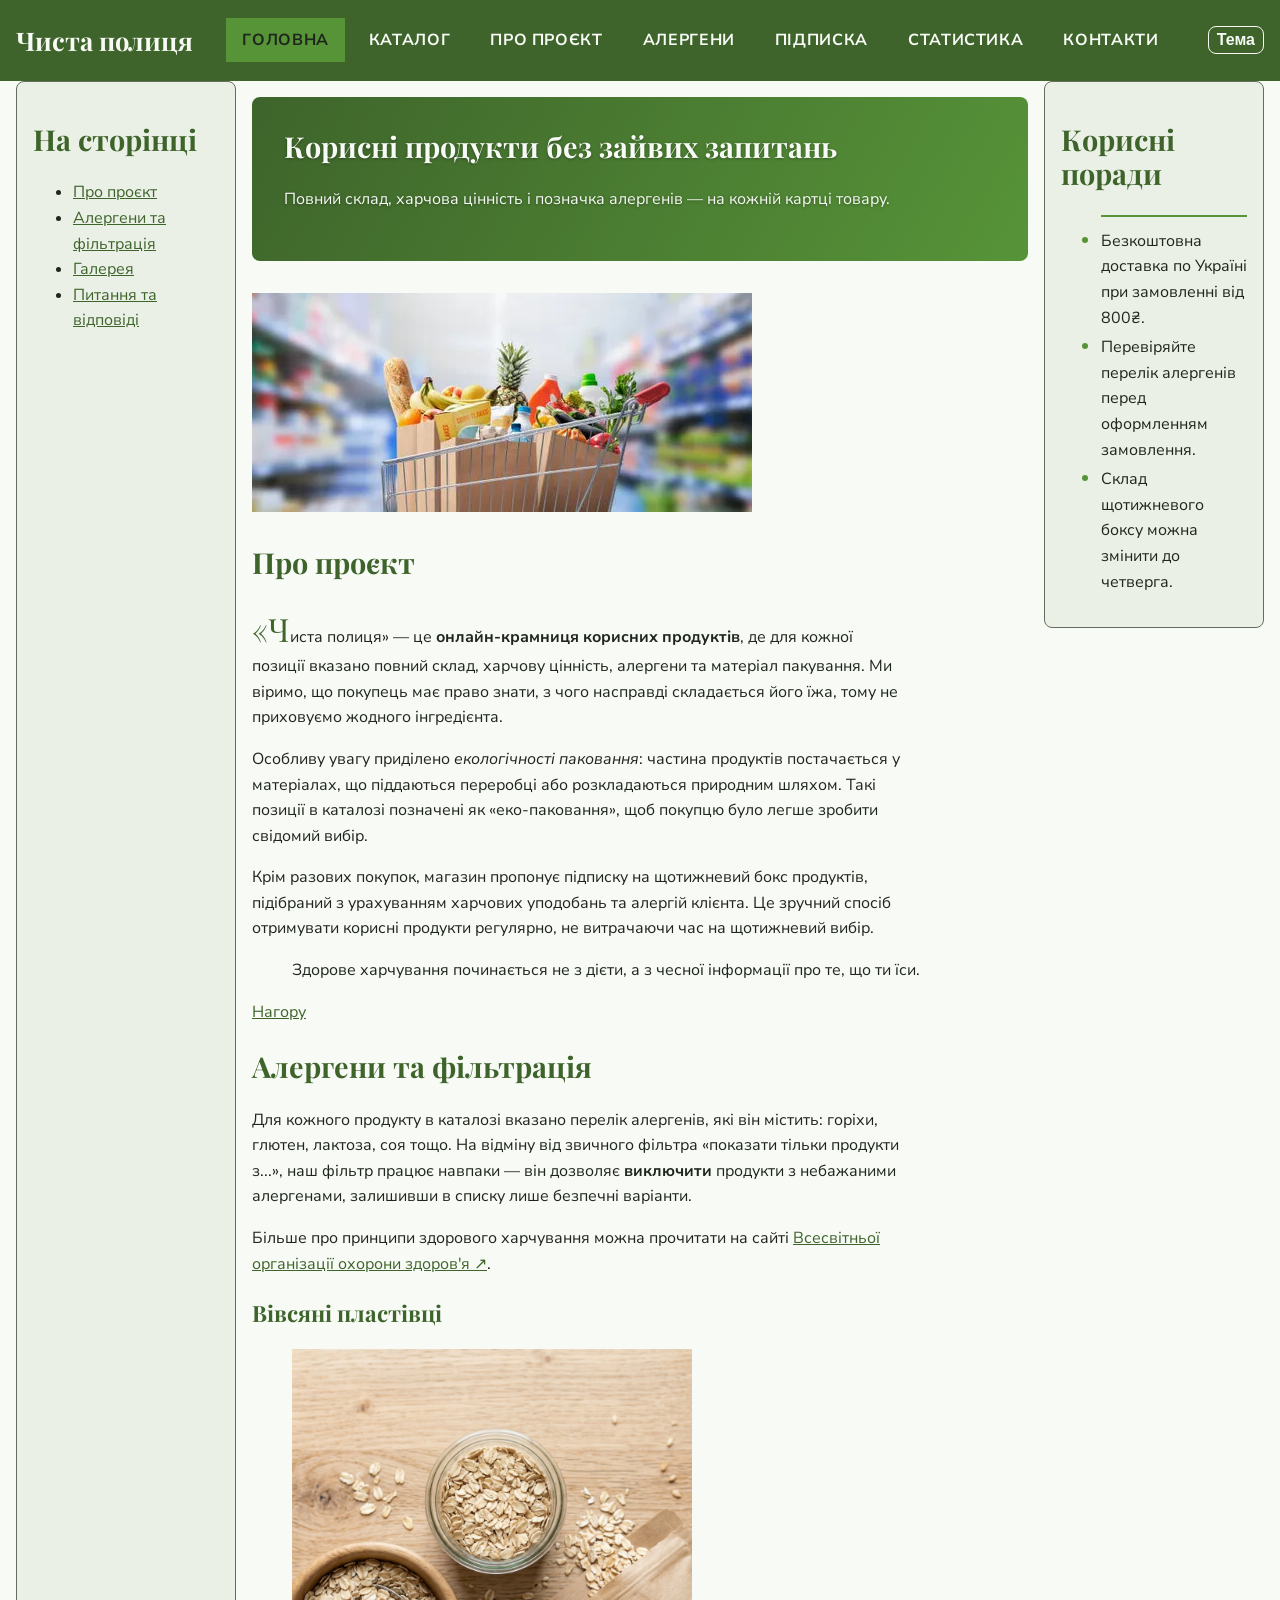
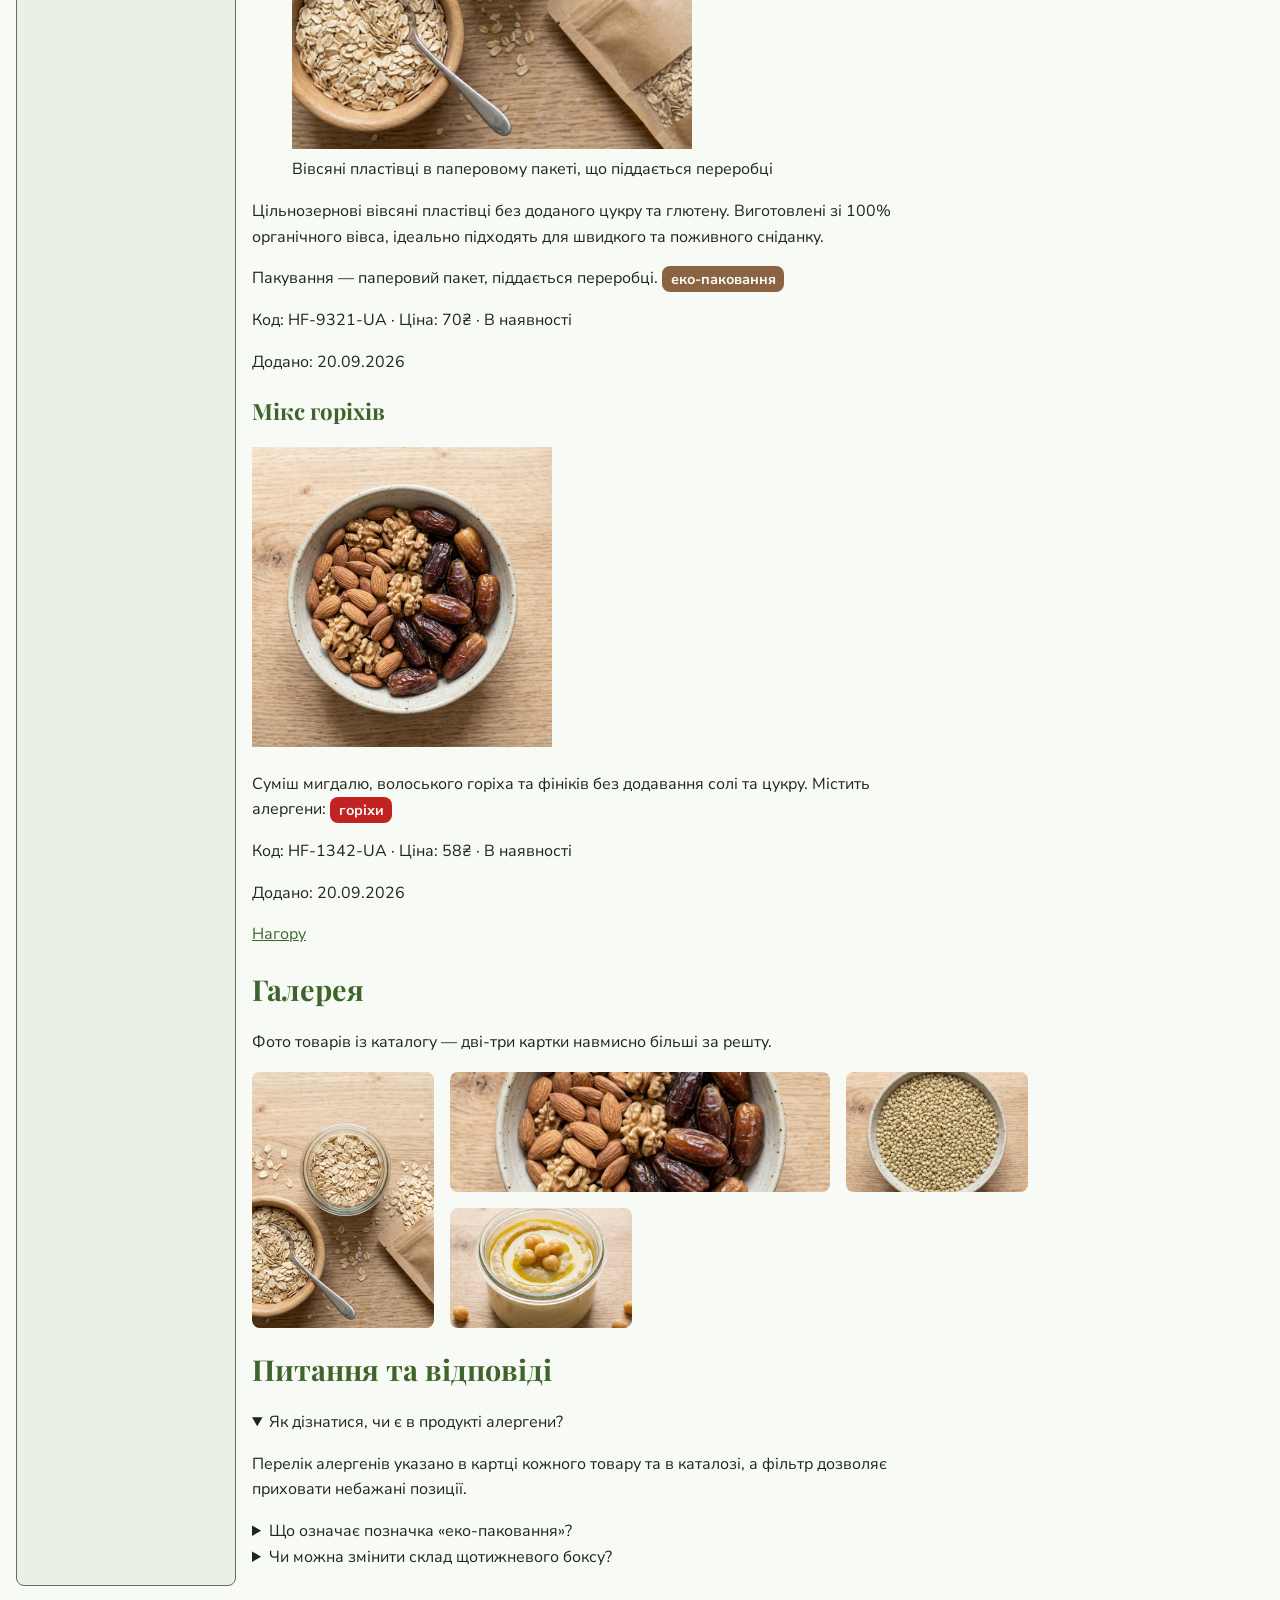
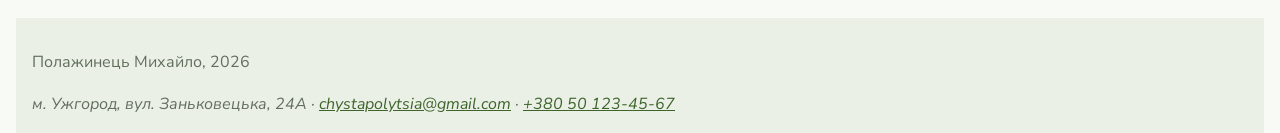
==== commit 2dc90de4: "LR10: фільтр-категорія і сортування з даних, бонуси (stats.html, кеш, стан фільтрів, скидання)" ====
--- a/index.html
+++ b/index.html
@@ -7,6 +7,7 @@
     <link rel="stylesheet" href="css/styles.css">
     <title>Чиста полиця — крамниця корисних продуктів</title>
     <link rel="icon" href="images/favicon.jpg">
+    <script src="js/app.js" defer></script>
 </head>
 
 <body>
@@ -14,19 +15,18 @@
         <h1 id="top">Чиста полиця</h1>
         <!-- Навігація -->
         <nav class="nav" aria-label="Головне меню">
-            <details open>
-                <summary class="nav__toggle">☰ Меню</summary>
-                <ul class="nav__list">
+            <button id="burger" class="nav__toggle" type="button" aria-expanded="false" aria-controls="navList">☰ Меню</button>
+            <ul class="nav__list" id="navList">
                     <li><a href="index.html" class="current">Головна</a></li>
                     <li><a href="catalog.html">Каталог</a></li>
                     <li><a href="index.html#store">Про проєкт</a></li>
                     <li><a href="index.html#alergic">Алергени</a></li>
                     <li><a href="form.html">Підписка</a></li>
+                    <li><a href="stats.html">Статистика</a></li>
                     <li><a href="about.html">Контакти</a></li>
-                </ul>
-            </details>
+            </ul>
         </nav>
-        <button id="themeToggle" type="button" onclick="document.body.classList.toggle('dark-theme')">Тема</button>
+        <button id="themeToggle" type="button" aria-pressed="false">Тема</button>
     </header>
 
     <div class="layout">
--- a/css/styles.css
+++ b/css/styles.css
@@ -180,10 +180,12 @@
   order: 3;
 }
 
-/* мобільна кнопка-гамбургер — сам <summary>, без жодного JS:
-   клік по ньому і так додає/прибирає атрибут open в <details> */
+/* мобільна кнопка-гамбургер — тепер <button id="burger">, стан меню
+   перемикає JS (setMenu) через aria-expanded + hidden на списку */
 .nav__toggle {
   cursor: pointer;
+  border: 0;
+  background: transparent;
   color: var(--color-on-brand);
   font-weight: 700;
   /* кнопка видима лише на телефоні (з 768px гамбургер ховається),
@@ -198,10 +200,9 @@
   outline-offset: -2px;
 }
 
-/* display тут навмисно не чіпаємо: <ul> і так блоковий елемент,
-   li стають під ним у стовпчик самі — а головне, щойно тут зʼявиться
-   свій display, він перекриє стандартне приховування вмісту закритого
-   <details>, і кнопка-гамбургер перестане щось ховати */
+/* на телефоні список — звичайний блоковий <ul> у стовпчик; показ і
+   приховування робить JS атрибутом hidden (setMenu), тому свого
+   display тут не ставимо */
 .nav__list {
   list-style: none;
   margin: 0;
@@ -278,27 +279,16 @@
     font-size: 0.85rem;
   }
 
-  /* селектор саме через details > .nav__list, а не просто .nav__list:
-     так специфічність перебиває стандартне display:none, яким
-     браузер ховає вміст закритого <details> — на планшеті/десктопі
-     список завжди горизонтальний рядок незалежно від атрибута open.
-     content-visibility окремо від display: якщо закрити меню на
-     телефоні (прибрати open) і потім розширити вікно, браузер ховає
-     вміст закритого <details> ще й через content-visibility:hidden —
-     саме display:flex тут не вистачає, список лишався невидимим */
-  /* display:contents прибирає власний "бокс" <details> — браузер
-     перестає застосовувати до нього спеціальну логіку
-     показу/приховування вмісту залежно від open, і summary/ul просто
-     стають звичайними flex-дітьми .nav зі своїм display нижче */
-  .nav details {
-    display: contents;
-  }
-
-  .nav details > .nav__list {
-    display: flex !important;
+  /* з 768px список — завжди горизонтальний рядок. display:flex тут (0,1,0)
+     як авторське правило перебиває [hidden]{display:none} з UA-стилів на
+     рівній специфічності, тож навіть якщо JS лишив на списку hidden
+     (стан мобільного меню), на широкому екрані його все одно видно.
+     Заразом це прибирає баг LR7 з приховуванням вмісту <details> при
+     ресайзі — самого <details> більше немає */
+  .nav__list {
+    display: flex;
     flex-direction: row;
     gap: var(--space-sm);
-    content-visibility: visible !important;
   }
 }
 
@@ -858,8 +848,11 @@
    але тоді колір довелося б міняти прямо в розмітці, а не в одному файлі */
 /* <h3 style="color: purple;">Вівсяні пластівці</h3> */
 
-/* Темна тема */
-body.dark-theme {
+/* Темна тема. Клас тепер на <html> (documentElement), не на body —
+   його вмикає/вимикає JS (applyTheme). :root.dark-theme (0,2,0) перебиває
+   базові змінні з :root (0,1,0). Клас light-theme — стан за замовчуванням,
+   окремих значень не потребує, бо світлі змінні вже лежать у :root */
+:root.dark-theme {
   --color-bg: hsl(100 20% 8%);
   --color-surface: hsl(100 18% 14%);
   --color-text: hsl(90 25% 92%);
@@ -1038,6 +1031,13 @@
   padding: var(--space-lg) 0;
 }
 
+/* .loader{display:flex} має ту саму специфічність, що й UA-правило
+   [hidden]{display:none}, і як авторський стиль перемагає його — через це
+   спінер висів поверх каталогу попри hidden. Повертаємо приховування. */
+.loader[hidden] {
+  display: none;
+}
+
 .spinner {
   width: 48px;
   height: 48px;
@@ -1059,10 +1059,21 @@
    з порядком у HTML (погано для читалки й для Tab-навігації) */
 .gallery {
   display: grid;
-  grid-template-columns: repeat(4, 1fr);
+  /* mobile-first: на телефоні 2 колонки, інакше на 360px чотири
+     стискаються в нечитабельні смужки; широкі/високі плитки span 2
+     на двох колонках просто займають весь рядок */
+  grid-template-columns: repeat(2, 1fr);
   grid-auto-rows: var(--gallery-row);
   grid-auto-flow: row dense;
   gap: var(--gap);
+}
+
+@media (min-width: 768px) {
+  /* з планшета повертаємо задумані 4 колонки, щоб dense мав де
+     переставляти плитки */
+  .gallery {
+    grid-template-columns: repeat(4, 1fr);
+  }
 }
 
 .gallery img {
@@ -1139,3 +1150,317 @@
     background: var(--color-surface);
   }
 }
+
+/* Блок виводу JS (LR8). pre-line лишає переноси \n у textContent і склеює
+   зайві пробіли; без нього весь список зліпився б в один рядок. */
+.js-out {
+  white-space: pre-line;
+  font-family: ui-monospace, monospace;
+  background: var(--color-surface);
+  padding: var(--space-md);
+  border-radius: var(--radius);
+  line-height: 1.7;
+}
+
+/* ===== Тема 9: інтерактив каталогу ===== */
+
+/* рядок «Показано: N із M» під заголовком каталогу */
+.catalog-count {
+  color: var(--color-muted);
+  font-size: 0.9rem;
+  margin: 0 0 var(--space-sm);
+}
+
+/* порожня видача, коли пошук/фільтр нічого не лишили */
+.cards__empty {
+  color: var(--color-muted);
+  padding: var(--space-md) 0;
+}
+
+/* кнопка «Швидкий перегляд» тепер на кожній картці (її малює JS),
+   тож той самий вигляд, що мав раніше статичний #openDetails */
+.card__more {
+  border: 1px solid var(--color-muted);
+  border-radius: var(--radius);
+  background: var(--color-surface);
+  color: var(--color-text);
+  padding: var(--space-xs) var(--space-sm);
+  font-weight: 700;
+  cursor: pointer;
+}
+
+/* тіло діалогу складається з кількох рядків через \n — зберігаємо переноси */
+#details-body {
+  white-space: pre-line;
+  line-height: 1.6;
+}
+
+/* Живий фільтр у бічній колонці: пошук на всю ширину, алергени — списком */
+.catalog-tools label {
+  display: block;
+  margin-bottom: var(--space-xs);
+}
+
+.catalog-tools input[type="search"] {
+  width: 100%;
+  padding: var(--space-xs) var(--space-sm);
+  border: 1px solid var(--color-muted);
+  border-radius: var(--radius);
+  background: var(--color-bg);
+  color: var(--color-text);
+}
+
+.catalog-tools fieldset {
+  margin-top: var(--space-sm);
+  border: 1px solid var(--color-muted);
+  border-radius: var(--radius);
+  padding: var(--space-sm);
+}
+
+/* ===== Тема 9: валідація форми підписки ===== */
+
+/* підсвітка невалідного поля та текст помилки під ним (ставить app.js) */
+[aria-invalid="true"] {
+  border-color: var(--color-allergen);
+  outline-color: var(--color-allergen);
+}
+
+.field-error {
+  display: block;
+  margin-top: var(--space-xs);
+  color: var(--color-allergen);
+  font-size: 0.85rem;
+  font-weight: 700;
+}
+
+/* підсумковий банер форми: помилка — червоний, успіх — зелений акцент */
+.form-status {
+  margin: var(--space-sm) 0;
+  padding: var(--space-sm) var(--space-md);
+  border-radius: var(--radius);
+  font-weight: 700;
+}
+
+.form-status:empty {
+  display: none;             /* порожній банер не займає місця */
+}
+
+.form-status--error {
+  background: var(--color-allergen);
+  color: var(--color-on-brand);
+}
+
+.form-status--ok {
+  background: var(--color-accent);
+  color: var(--color-on-brand);
+}
+
+/* ===== §9: тост, нові поля картки, квитанція ===== */
+
+/* тост — fixed знизу по центру. display навмисно не задаємо, щоб [hidden]
+   його ховав (як у .loader), а показ робив JS зняттям hidden */
+.toast {
+  position: fixed;
+  left: 50%;
+  bottom: var(--space-lg);
+  transform: translateX(-50%);
+  max-width: min(90%, 420px);
+  padding: var(--space-sm) var(--space-md);
+  background: var(--color-text);
+  color: var(--color-bg);
+  border-radius: var(--radius);
+  box-shadow: var(--shadow);
+  font-weight: 700;
+  z-index: 100;
+}
+
+.toast--show {
+  animation: toast-in 200ms ease-out;
+}
+
+@keyframes toast-in {
+  from { opacity: 0; transform: translate(-50%, 1rem); }
+  to   { opacity: 1; transform: translate(-50%, 0); }
+}
+
+/* калорійність/білок у картці */
+.card__nutri {
+  margin: 0 0 var(--space-sm);
+  color: var(--color-muted);
+  font-size: 0.9rem;
+}
+
+/* ряд міток алергенів у картці */
+.card__allergens {
+  margin: 0 0 var(--space-sm);
+  display: flex;
+  flex-wrap: wrap;
+  gap: var(--space-xs);
+}
+
+/* «Замовити» тепер <button> з класом .card__action — скидаємо рамку браузера */
+button.card__action {
+  border: 0;
+  cursor: pointer;
+  font: inherit;
+}
+
+/* квитанція підписки — будується вузлами через createElement */
+.receipt h3 {
+  margin: 0 0 var(--space-sm);
+}
+
+.receipt dl {
+  margin: 0;
+  display: grid;
+  grid-template-columns: auto 1fr;
+  gap: var(--space-xs) var(--space-md);
+}
+
+.receipt dt {
+  font-weight: 700;
+}
+
+.receipt dd {
+  margin: 0;
+}
+
+/* ===== LR10: завантаження, обране, модалка-деталізація ===== */
+
+/* повідомлення про помилку завантаження — помітний блок із кольорів палітри
+   (не «сирі» значення). display не задаємо, щоб [hidden] його ховав */
+.load-error {
+  margin: var(--space-md) 0;
+  padding: var(--space-md);
+  border: 1px solid var(--color-allergen);
+  border-radius: var(--radius);
+  background: var(--color-surface);
+  color: var(--color-allergen);
+  font-weight: 700;
+}
+
+/* селекти фільтра — такий самий вигляд, як поле пошуку */
+.catalog-tools select {
+  width: 100%;
+  padding: var(--space-xs) var(--space-sm);
+  border: 1px solid var(--color-muted);
+  border-radius: var(--radius);
+  background: var(--color-bg);
+  color: var(--color-text);
+}
+
+/* кнопка-сердечко «обране» — у верхньому лівому куті картки (бейдж — у правому) */
+.fav {
+  position: absolute;
+  top: var(--space-sm);
+  left: var(--space-sm);
+  z-index: 1;
+  border: none;
+  background: rgb(255 255 255 / 75%);
+  color: var(--color-allergen);
+  width: 2rem;
+  height: 2rem;
+  border-radius: 50%;
+  font-size: 1.1rem;
+  line-height: 1;
+  cursor: pointer;
+  box-shadow: var(--shadow);
+}
+
+.fav--on {
+  background: var(--color-allergen);
+  color: var(--color-on-brand);
+}
+
+.card__allergens--none {
+  color: var(--color-muted);
+  font-size: 0.9rem;
+}
+
+/* модалка деталізації ширша за «швидкий перегляд» і скролиться, якщо висока */
+#details {
+  width: min(92%, 560px);
+  max-height: 85vh;
+  overflow-y: auto;
+}
+
+#details section {
+  margin-top: var(--space-md);
+}
+
+#details h3 {
+  margin: 0 0 var(--space-xs);
+  font-size: 1.1rem;
+}
+
+/* пари «підпис — значення» простих полів */
+.detail-pairs {
+  margin: 0;
+  display: grid;
+  grid-template-columns: auto 1fr;
+  gap: var(--space-xs) var(--space-md);
+}
+
+.detail-pairs dt {
+  font-weight: 700;
+}
+
+.detail-pairs dd {
+  margin: 0;
+}
+
+/* таблиці у модалці — лише горизонтальний скрол на вузькому екрані,
+   без мобільного «списку», як у .table-wrap каталогу */
+.detail-table {
+  overflow-x: auto;
+}
+
+.detail-table table {
+  width: 100%;
+  border-collapse: collapse;
+}
+
+.detail-table th,
+.detail-table td {
+  border: 1px solid var(--color-muted);
+  padding: var(--space-xs) var(--space-sm);
+  text-align: left;
+}
+
+.detail-table thead th {
+  background: var(--color-surface);
+}
+
+#details ul {
+  margin: 0;
+  padding-left: 1.2rem;
+}
+
+/* ===== LR10 бонуси: кеш, скидання фільтрів, сторінка статистики ===== */
+
+/* підказка «дані з кешу від …», поки вантажаться свіжі */
+.cache-note {
+  margin: 0 0 var(--space-sm);
+  padding: var(--space-xs) var(--space-sm);
+  background: var(--color-surface);
+  color: var(--color-muted);
+  border-radius: var(--radius);
+  font-size: 0.9rem;
+}
+
+/* кнопка «Скинути фільтри» */
+#reset-filters {
+  margin-top: var(--space-sm);
+  border: 1px solid var(--color-muted);
+  border-radius: var(--radius);
+  background: var(--color-surface);
+  color: var(--color-text);
+  padding: var(--space-xs) var(--space-sm);
+  font-weight: 700;
+  cursor: pointer;
+}
+
+/* сторінка статистики — вузька колонка для читабельності */
+#stats-app {
+  max-width: var(--measure);
+}
